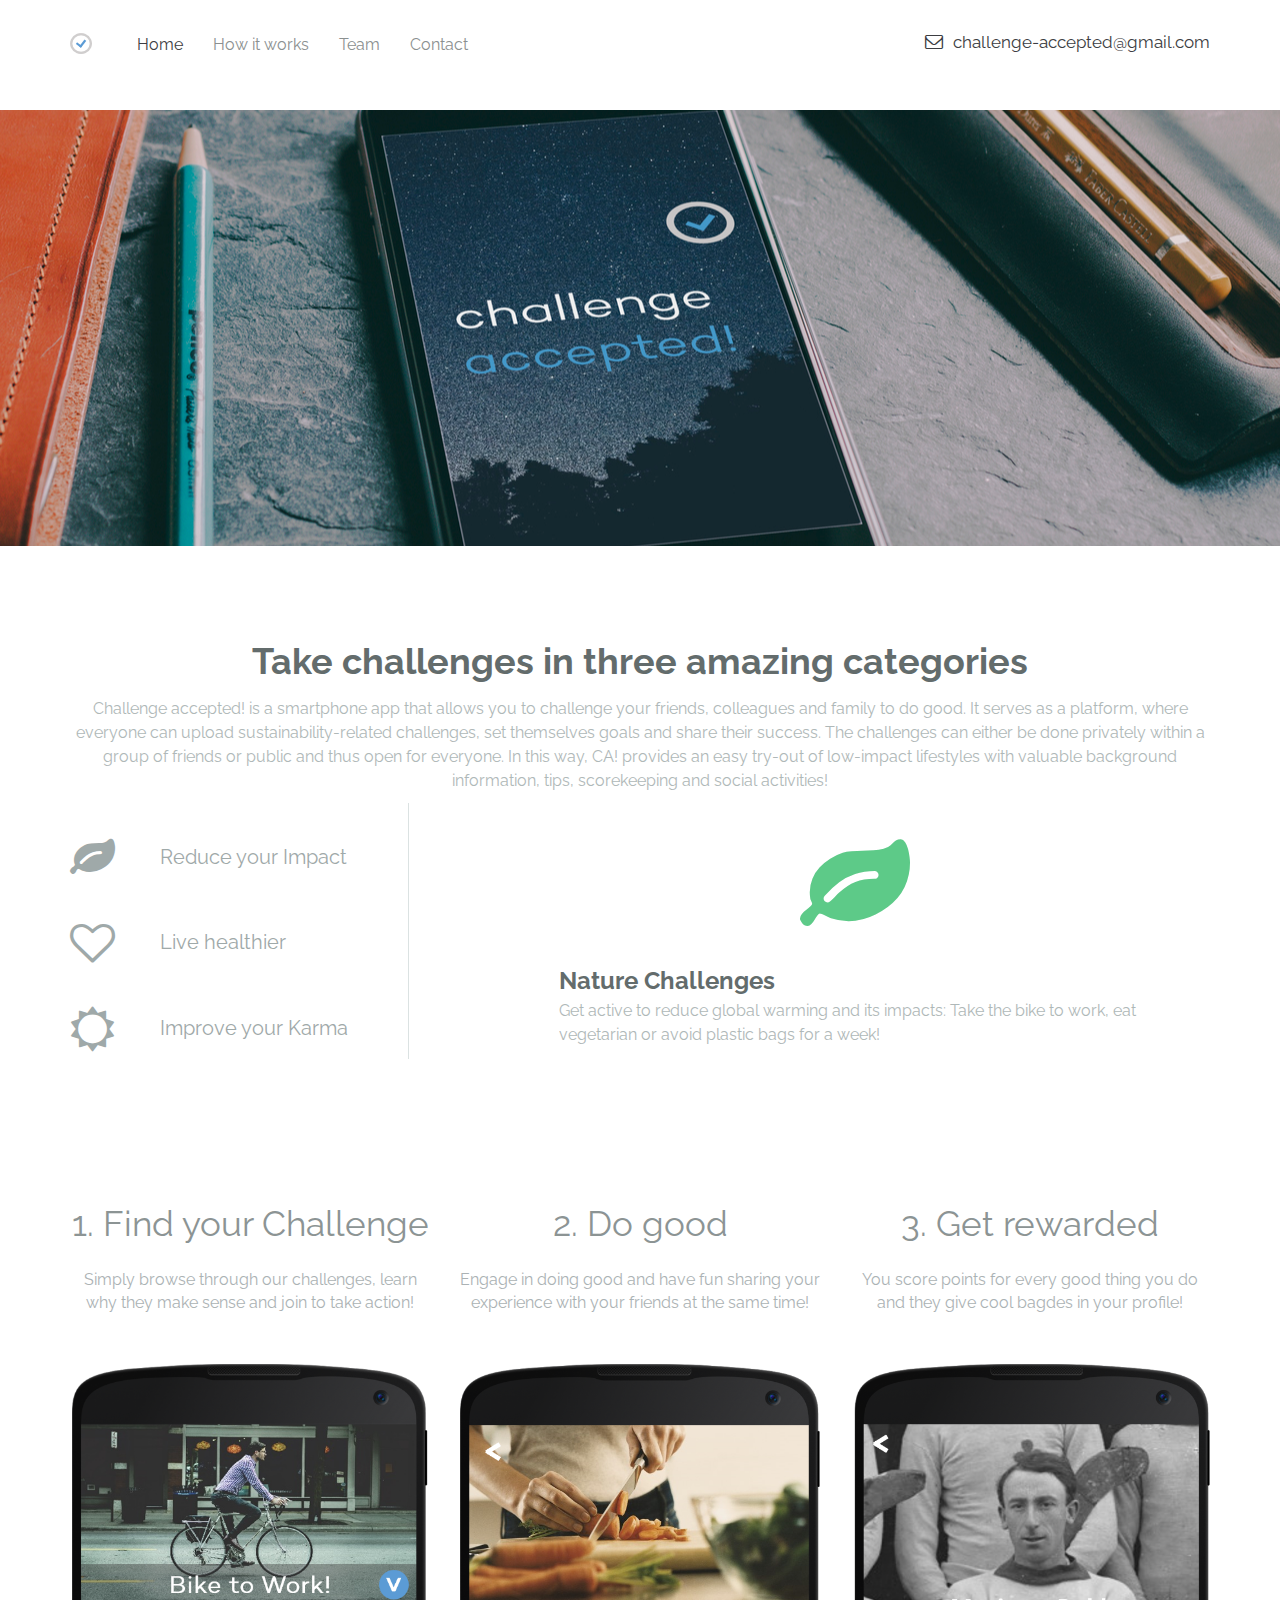
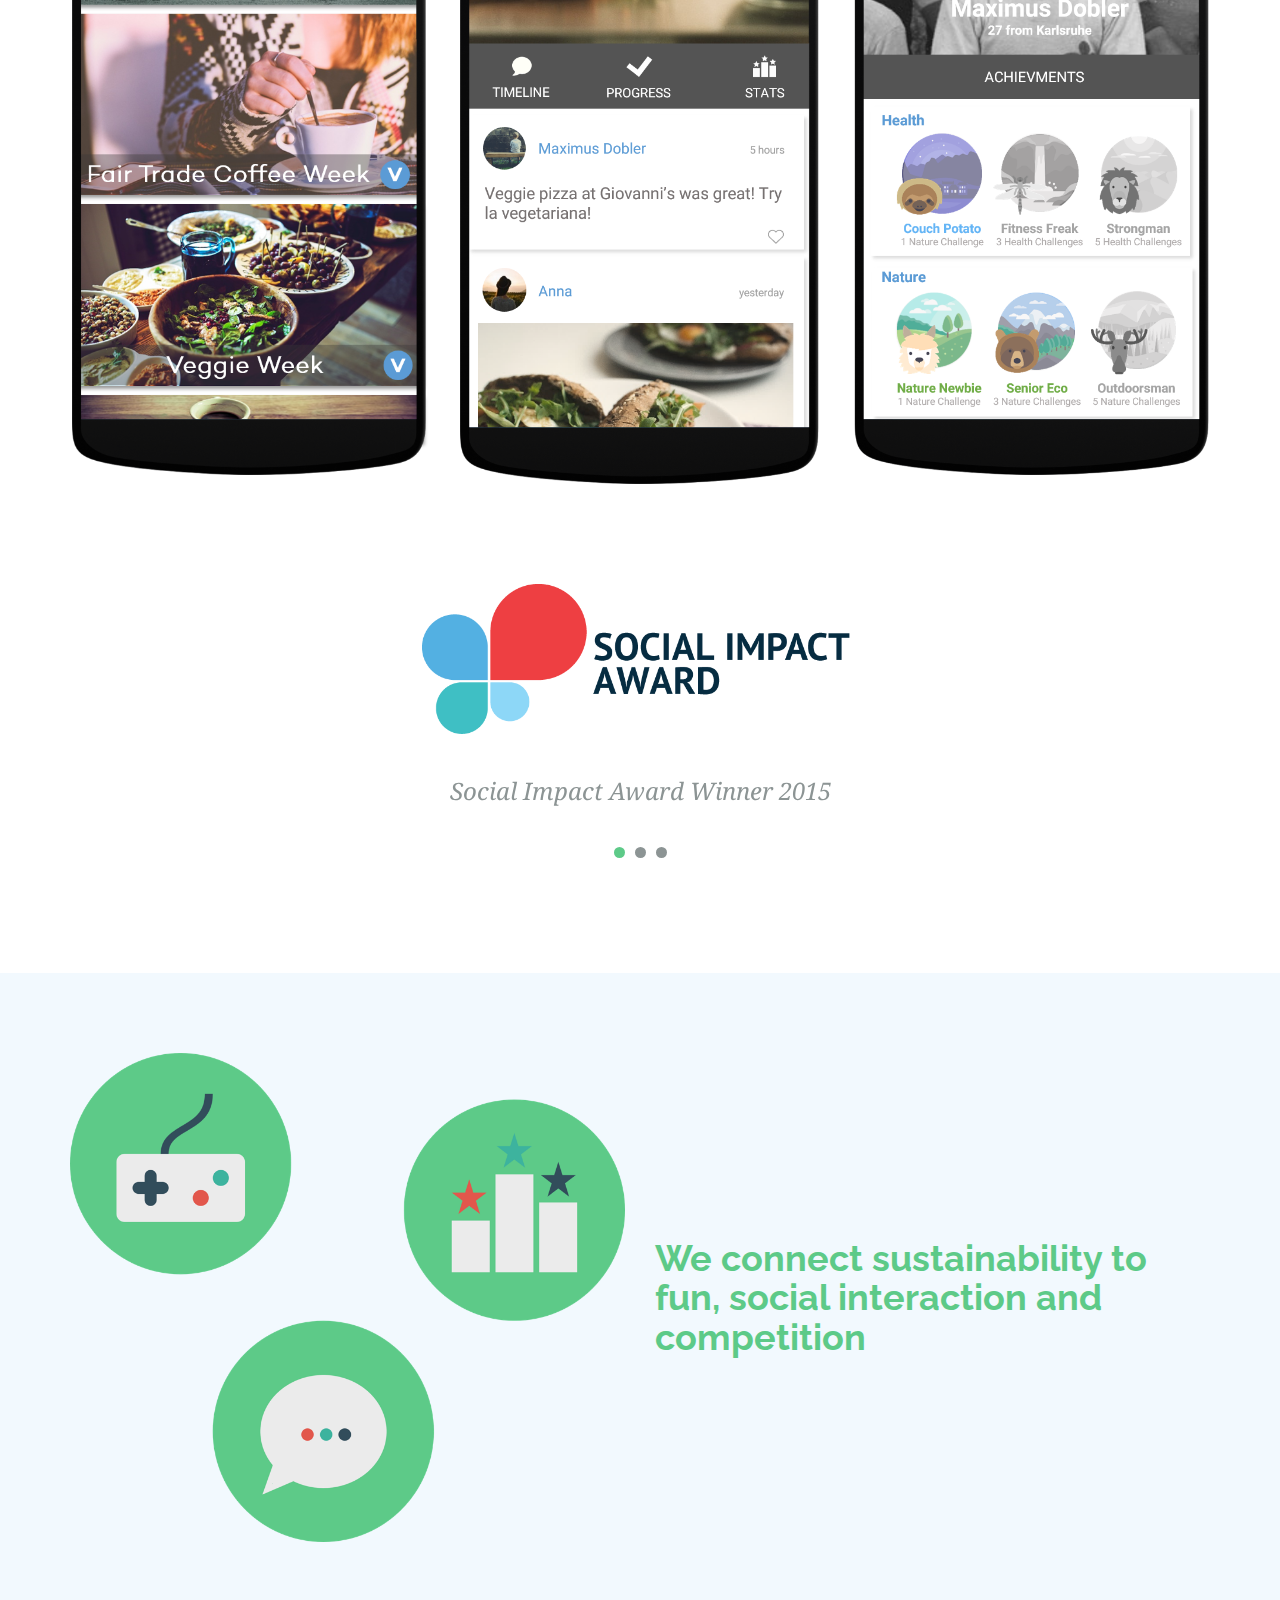
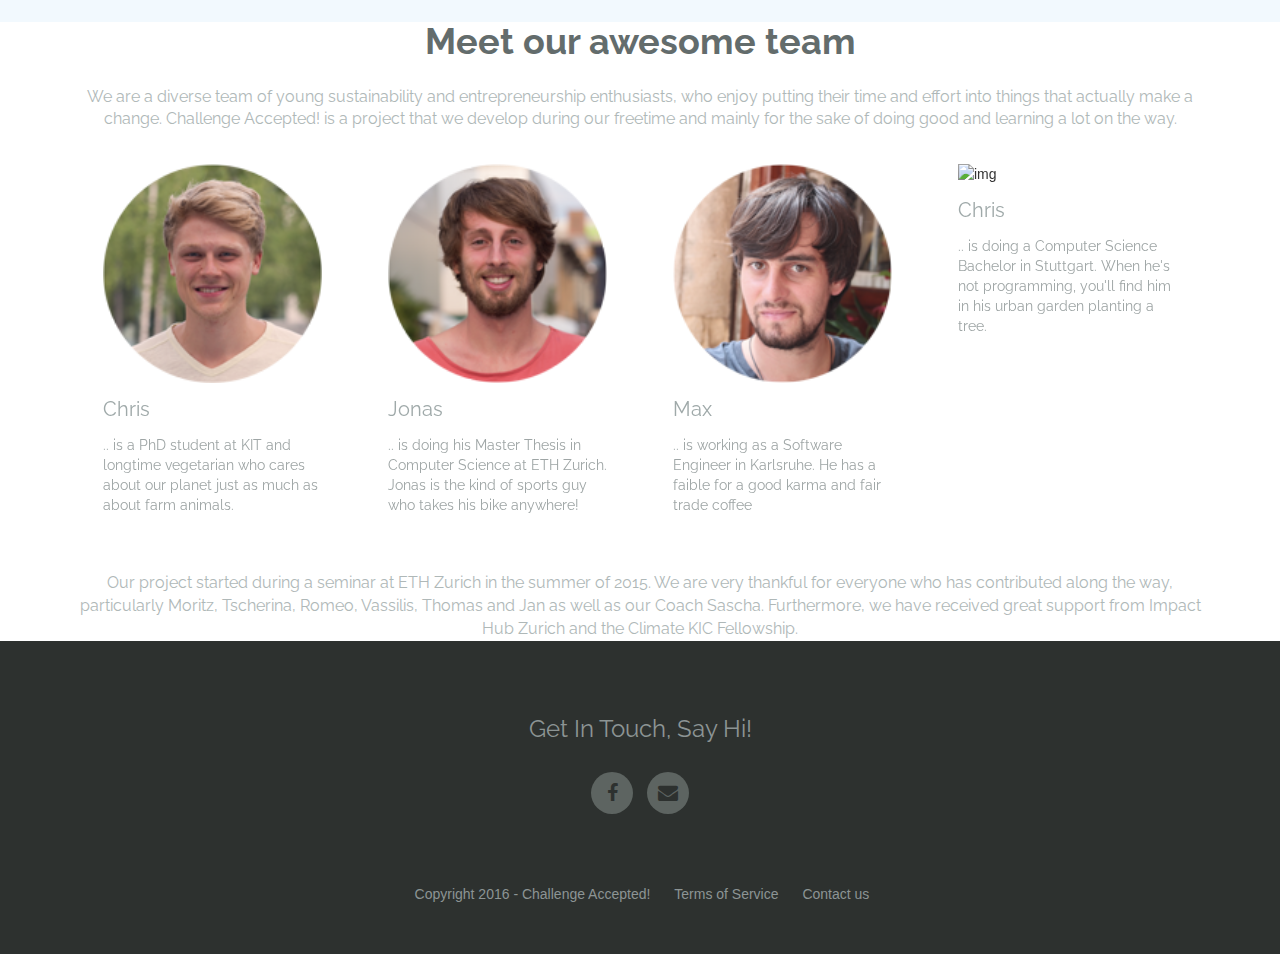
==== index.html @ 8290c7cd "added chris to team" ====
<!DOCTYPE html>
<!--[if lt IE 7]>      <html class="no-js lt-ie9 lt-ie8 lt-ie7"> <![endif]-->
<!--[if IE 7]>         <html class="no-js lt-ie9 lt-ie8"> <![endif]-->
<!--[if IE 8]>         <html class="no-js lt-ie9"> <![endif]-->
<!--[if gt IE 8]><!--> <html class="no-js"> <!--<![endif]-->
    <head>
        <meta charset="utf-8">
        <meta http-equiv="X-UA-Compatible" content="IE=edge">
        <title></title>
        <meta name="description" content="">
        <meta name="viewport" content="width=device-width, initial-scale=1">

        <!-- Place favicon.ico and apple-touch-icon.png in the root directory -->

        <link href='http://fonts.googleapis.com/css?family=Raleway:400,100,300,700,600,500' rel='stylesheet' type='text/css'>
		<link href='http://fonts.googleapis.com/css?family=Droid+Serif:400,400italic,700' rel='stylesheet' type='text/css'>


        <link rel="stylesheet" href="css/slicknav.css">
        <link rel="stylesheet" href="css/owl.theme.css">
        <link rel="stylesheet" href="css/owl.carousel.css">
        <link rel="stylesheet" href="css/owl.transitions.css">
        <link rel="stylesheet" href="css/font-awesome.min.css">
        <link rel="stylesheet" href="css/bootstrap.min.css">
        <link rel="stylesheet" href="css/main.css">
        <link rel="stylesheet" href="css/responsive.css">
        <script src="js/vendor/modernizr-2.6.2.min.js"></script>
    </head>
    <body>
        <!--[if lt IE 7]>
            <p class="browsehappy">You are using an <strong>outdated</strong> browser. Please <a href="http://browsehappy.com/">upgrade your browser</a> to improve your experience.</p>
        <![endif]-->

        <!-- Add your site or application content here -->
         
         <!-- header Start
         ================================================= -->
        
        <section id="header">
            <div class="container">
                <div class="row">
                    <div class="col-md-6">
                        <div class="block-left">
							<nav class="navbar navbar-default" role="navigation">
							  <div class="container-fluid">
								<!-- Brand and toggle get grouped for better mobile display -->
								<div class="navbar-header">
								  <button type="button" class="navbar-toggle collapsed" data-toggle="collapse" data-target="#bs-example-navbar-collapse-1">
									<span class="sr-only">Toggle navigation</span>
									<span class="icon-bar"></span>
									<span class="icon-bar"></span>
									<span class="icon-bar"></span>
								  </button>
								  <div class="nav-logo">
									<a href="#"><img src="img/logo.png" alt="logo"></a>
								  </div>
								</div>

								<!-- Collect the nav links, forms, and other content for toggling -->
								<div class="collapse navbar-collapse" id="bs-example-navbar-collapse-1">
								  <ul class="nav navbar-nav">
									<li class="active"><a href="#">Home <span class="sr-only">(current)</span></a></li>

									<li><a href="#how">How it works</a></li>
									<li><a href="#team">Team</a></li>
                                    <li><a href="#footer">Contact</a></li>

								  </ul>
								</div><!-- /.navbar-collapse -->
							  </div><!-- /.container-fluid -->
							</nav>
                        </div>
                    </div><!-- .col-md-6 -->

                    <div class="col-md-6">
                        <div class="block-right">
                            <div class="contact-area">
                                <ul>
                                    <li><i class="fa fa-envelope-o"></i>challenge-accepted@gmail.com</li>
                                </ul>
                            </div>
                        </div>
                    </div><!-- .col-md-6 close -->
                </div><!-- .row close -->
            </div><!-- .container close -->
        </section><!-- #heder close -->

        <!-- Slider Start
        ============================================================== -->

        <section id="slider">
            <div class="container">
                <div class="row">
                    <div class="col-md-12">
                        <div class="block">
                            <div class="slider-text-area">
                                <div class="slider-text">
                                   
                                </div>
                            </div>
                        </div>
                    </div><!-- .col-md-12 close -->
                </div><!-- .row close -->
            </div><!-- .container close -->
        </section><!-- #slider close -->

        <!-- Service Start 
        ============================================================= -->

        <section id="service">  
            <div class="container">
                <div class="row">
                    <div class="col-md-12">
                        <div class="block-top">
                            <div class="service-header">
                                <h1>Take challenges in three amazing categories</h1>
                                <p>Challenge accepted! is a smartphone app that allows you to challenge your friends, colleagues and family to do good. It serves as a platform, where everyone can upload sustainability-related challenges, set themselves goals and share their success. The challenges can either be done privately within a group of friends or public and thus open for everyone. In this way, CA! provides an easy try-out of low-impact lifestyles with valuable background information, tips, scorekeeping and social activities! </p>
                            </div>
                        </div>
                    </div><!-- .col-md-12 close -->
                </div><!-- row close -->
				<div class="row">
					<div class="col-md-12">
						<div class="block-bottom">
							<div class="service-tab">
								  <!-- Nav tabs -->
								  <ul class="badhon-tab" role="tablist">
									<li class="active"><a href="#home" aria-controls="home" role="tab" data-toggle="tab">
									<i class="fa fa-leaf"></i>
									Reduce your     Impact
									</a></li>
									<li><a href="#profile" aria-controls="profile" role="tab" data-toggle="tab">
									<i class="fa fa-heart-o"></i>
									Live healthier
									</a></li>
									<li><a href="#messages" aria-controls="messages" role="tab" data-toggle="tab">
									<i class="fa fa-sun-o"></i>
									Improve your Karma
									</a></li>
								  </ul>

								  <!-- Tab panes -->
								  <div class="tab-content edit-tab-content">
									<div class="tab-pane active edit-tab" id="home">
										<div class="teb-icon-edit">
											<i class="fa fa-leaf"></i>
										</div>
										<h1>Nature Challenges</h1>
										<p>Get active to reduce global warming and its impacts: Take the bike to work, eat vegetarian or avoid plastic bags for a week!</p>
									</div>
									<div class="tab-pane edit-tab" id="profile">
										<div class="teb-icon-edit">
											<i class="fa fa-heart-o"></i>
										</div>
										<h1>Health Challenges</h1>
										<p>Do more Sports, eat healthy or stop smoking: Various challenges are waiting to reward you with an increased physical fitness and health level.</p>
									</div>
									<div class="tab-pane edit-tab" id="messages">
										<div class="teb-icon-edit">
											<i class="fa fa-sun-o"></i>
										</div>
										<h1>Karma Challenges</h1>
										<p>Team up with your friends to engage in fair trade, charity work or donation challenges that help to make our world more peaceful and equitable place</p>
									</div>
								  </div>
							</div>
						</div>
					</div><!-- .col-md-12 close -->
				</div><!-- row close -->
            </div><!-- .container close -->
        </section><!-- #service close -->


        <!-- contant-1 start
        ===================================================== -->

        <section id="how">
            <div class="container">
                <div class="row">
                    <div class="col-md-4">
                        <div class="block-left">
                            <div class="contant-1-text-area">
                                <div class="contant-1-text">
                                    <h2>1. Find your Challenge</h2>
                                    <p>Simply browse through our challenges, learn why they make sense and join to take action!  </p>
                                          <br>                                                    </br>
                                </div>
                                <div class="block-right-img">
                                <img src="img/phone1.png" alt="img">
                            </div>
                            </div>
                        </div>
                    </div><!-- .col-md-6 close -->
                         <div class="container">
                <div class="row">
                    <div class="col-md-4">
                        <div class="block-left">
                            <div class="contant-1-text-area">
                                <div class="contant-1-text">
                                    <h2>2. Do good</h2>
                                    <p>Engage in doing good and have fun sharing your experience with your friends at the same time!</p>
                                    <br>                                                    </br>
                                </div>
                                <div class="block-right-img">
                                <img src="img/phone2.png" alt="img" align="center">
                            </div>
                            </div>
                        </div>
                    </div><!-- .col-md-6 close -->
                         <div class="container">
                <div class="row">
                    <div class="col-md-4">
                        <div class="block-left">
                            <div class="contant-1-text-area">
                                <div class="contant-1-text">
                                    <h2>3. Get rewarded</h2>
                                    <p>You score points for every good thing you do and they give cool bagdes in your profile! </p>
                                          <br>                                                    </br>
                                </div>
                                <div class="block-right-img">
                                <img src="img/phone3.png" alt="img">
                            </div>
                            </div>
                        </div>
                    </div><!-- .col-md-6 close -->
                    
        </section><!-- #contant-1 close -->


        <!-- testimonial Start
        ============================================================= -->

        <section id="testimonial">
            <div class="container">
                <div class="row">
                    <div class="col-md-12">
                        <div class="block">
                            <div class="testimonial-area">
                                <div class="tm-contant">
                                    <div class="tm-contant-items" id="slide-testimonial">
                                        <div class="tm-contant-list item">
                                            <div class="tm-img">
                                                <img src="img/SIA.png" alt="img">
                                            </div>
                                            <div class="tm-text">
                                                <p>Social Impact Award Winner 2015</p>
                                            </div>
                                        </div>
                                        <div class="tm-contant-list item">
                                            <div class="tm-img">
                                                <img src="img/I4C.png" alt="img">
                                            </div>
                                            <div class="tm-text">
                                                <p>Climate KIC Fellow 1st Stage</p>
                                            </div>
                                        </div>
                                        <div class="tm-contant-list item">
                                            <div class="tm-img">
                                                <img src="img/HUB.jpg" alt="img">
                                            </div>
                                            <div class="tm-text">
                                                <p>Impact Hub Zurich Member</p>
                                            </div>
                                        </div>
                                    </div>
                                </div>
                            </div>
                        </div>
                    </div><!-- .col-md-12 close -->
                </div><!-- .row close -->
            </div><!-- .container close -->
        </section><!-- #testimonial close -->

       
        <!-- Contant-2 Start
        =============================================================== -->

        <section id="contant-2">
            <div class="container">
                <div class="row">
                    <div class="col-md-6">
                        <div class="block-left">
                            <div class="contant-2-img">
                                <img src="img/mobile-phon-3.png" alt="img">
                            </div>
                        </div>
                    </div><!-- .col-md-6 close -->

                    <div class="col-md-6">
                        <div class="block-right">
                            <div class="contant-2-text-area">
                                <div class="contant-2-header">
                                    <h1>We connect sustainability to fun, social interaction and competition</h2>
                                </div>
                            </div>
                        </div>
                    </div><!-- .col-md-6 close -->
                </div><!-- .row close -->
            </div><!-- .container close -->
        </section><!-- #contant-2 close -->

         <!-- Gallery Start
        ============================================================= -->

        <section id="team">
            <div class="container">
                <div class="row">
                    <div class="col-md-12">
                        <div class="block-top">
                            <div class="gallery-area">
                                <h1>Meet our awesome team</h1>
                                <p>We are a diverse team of young sustainability and entrepreneurship enthusiasts, who enjoy putting their time and effort into things that actually make a change. Challenge Accepted! is a project that we develop during our freetime and mainly for the sake of doing good and learning a lot on the way. </p>
                            </div>
                        </div>
                    </div><!-- .col-md-12 -->
                </div><!-- .row close -->
                <div class="row">
                    <div class="col-md-12">
                        <div class="block-bottom">
                            <div class="gallery-list" id="owl-demo">
                                <div class="gallery-items item">
                                    <div class="gallery-img">
                                        <img src="img/Chris.png" alt="img">
                                    </div>
                                    <div class="gallery-items-text">
                                        <h3>Chris</h3>
                                        <p>.. is a PhD student at KIT and longtime vegetarian who cares about our planet just as much as about farm animals. </p>
                                    </div>
                                </div>
                                <div class="gallery-items item">
                                    <div class="gallery-img">
                                        <img src="img/Jonas.png" alt="img">
                                    </div>
                                    <div class="gallery-items-text">
                                    <h3>Jonas</h3>
                                        <p>.. is doing his Master Thesis in Computer Science at ETH Zurich. Jonas is the kind of sports guy who takes his bike anywhere!  </p>
                                    </div>
                                </div>
                                <div class="gallery-items item">
                                    <div class="gallery-img">
                                        <img src="img/Max.png" alt="img">
                                    </div>
                                    <div class="gallery-items-text">
                                        <h3>Max</h3>
                                        <p>.. is working as a Software Engineer in Karlsruhe. He has a faible for a good karma and fair trade coffee </p>
                                    </div>
                                </div>
                                <div class="gallery-items item">
                                    <div class="gallery-img">
                                        <img src="img/kangaroo.png" alt="img">
                                    </div>
                                    <div class="gallery-items-text">
                                    <h3>Chris</h3>
                                        <p>.. is doing a Computer Science Bachelor in Stuttgart. When he's not programming, you'll find him in his urban garden planting a tree.</p>
                                    </div>
                                </div>
                            </div>
                        </div>
                    </div><!-- .col-md-12 close -->
                </div><!-- .row close -->
                 <div class="row">
                    <div class="col-md-12">
                        <div class="block-top">
                            <div class="gallery-area">
                                <p>Our project started during a seminar at ETH Zurich in the summer of 2015. We are very thankful for everyone who has contributed along the way, particularly Moritz, Tscherina, Romeo, Vassilis, Thomas and Jan as well as our Coach Sascha. Furthermore, we have received great support from Impact Hub Zurich and the Climate KIC Fellowship.</p>
                            </div>
                        </div>
                    </div><!-- .col-md-12 -->
                </div><!-- .row close -->
            </div><!-- .container close -->
        </section><!-- #gallery close -->





        <section id="footer">
                        <a name="contact">

            <div class="container">
                <div class="row">
                    <div class="col-md-12">
                        <div class="block">
                            <div class="footer-contant">
                                <h3>Get In Touch, Say Hi!</h3>
                                <div class="social-icon">
                                    <a href="https://www.facebook.com/Challenge-Accepted-744075225713490/"><i class="fa fa-facebook"></i></a>
                                    <a href="#"><i class="fa fa-envelope"></i></a>
                                </div>
                                <div class="support-link">
                                    <ul>
                                        <li><a><i class="fa fa-copyright"></i>
Copyright 2016 - Challenge Accepted!</a></li>
                                        <li><a href="impressum.html">Terms of Service</a></li>
                                                                                <li><a href="#">Contact us</a></li>

                                    </ul>
                                </div>
                            </div>
                        </div>
                    </div><!-- col-md-12 -->
                </div><!-- .row -->
            </div><!-- .container -->
        </section><!-- #footer -->
















        <script src="http://ajax.googleapis.com/ajax/libs/jquery/1.10.2/jquery.min.js"></script>
        <script>window.jQuery || document.write('<script src="js/vendor/jquery-1.10.2.min.js"><\/script>')</script>
        <script src="js/owl.carousel.min.js"></script>
        <script src="js/bootstrap.min.js"></script>
        <script src="js/plugins.js"></script>
        <script src="js/main.js"></script>

        <!-- Google Analytics: change UA-XXXXX-X to be your site's ID. -->
        <script>
            (function(b,o,i,l,e,r){b.GoogleAnalyticsObject=l;b[l]||(b[l]=
            function(){(b[l].q=b[l].q||[]).push(arguments)});b[l].l=+new Date;
            e=o.createElement(i);r=o.getElementsByTagName(i)[0];
            e.src='//www.google-analytics.com/analytics.js';
            r.parentNode.insertBefore(e,r)}(window,document,'script','ga'));
            ga('create','UA-XXXXX-X');ga('send','pageview');
        </script>
    </body>
</html>
---- css/main.css ----
/*! HTML5 Boilerplate v4.3.0 | MIT License | http://h5bp.com/ */

/*
 * What follows is the result of much research on cross-browser styling.
 * Credit left inline and big thanks to Nicolas Gallagher, Jonathan Neal,
 * Kroc Camen, and the H5BP dev community and team.
 */

/* ==========================================================================
   Base styles: opinionated defaults
   ========================================================================== */

html,
button,
input,
select,
textarea {
    color: #222;
}

html {
    font-size: 1em;
    line-height: 1.4;
}

/*
 * Remove text-shadow in selection highlight: h5bp.com/i
 * These selection rule sets have to be separate.
 * Customize the background color to match your design.
 */

::-moz-selection {
    background: #b3d4fc;
    text-shadow: none;
}

::selection {
    background: #b3d4fc;
    text-shadow: none;
}

/*
 * A better looking default horizontal rule
 */

hr {
    display: block;
    height: 1px;
    border: 0;
    border-top: 1px solid #ccc;
    margin: 1em 0;
    padding: 0;
}

/*
 * Remove the gap between images, videos, audio and canvas and the bottom of
 * their containers: h5bp.com/i/440
 */

audio,
canvas,
img,
video {
    vertical-align: middle;
}

/*
 * Remove default fieldset styles.
 */

fieldset {
    border: 0;
    margin: 0;
    padding: 0;
}

/*
 * Allow only vertical resizing of textareas.
 */

textarea {
    resize: vertical;
}

/* ==========================================================================
   Browse Happy prompt
   ========================================================================== */

.browsehappy {
    margin: 0.2em 0;
    background: #ccc;
    color: #000;
    padding: 0.2em 0;
}

/* ==========================================================================
   Author's custom styles
   ========================================================================== */

















/* ==========================================================================
   Helper classes
   ========================================================================== */

/*
 * Image replacement
 */

.ir {
    background-color: transparent;
    border: 0;
    overflow: hidden;
    /* IE 6/7 fallback */
    *text-indent: -9999px;
}

.ir:before {
    content: "";
    display: block;
    width: 0;
    height: 150%;
}

/*
 * Hide from both screenreaders and browsers: h5bp.com/u
 */

.hidden {
    display: none !important;
    visibility: hidden;
}

/*
 * Hide only visually, but have it available for screenreaders: h5bp.com/v
 */

.visuallyhidden {
    border: 0;
    clip: rect(0 0 0 0);
    height: 1px;
    margin: -1px;
    overflow: hidden;
    padding: 0;
    position: absolute;
    width: 1px;
}

/*
 * Extends the .visuallyhidden class to allow the element to be focusable
 * when navigated to via the keyboard: h5bp.com/p
 */

.visuallyhidden.focusable:active,
.visuallyhidden.focusable:focus {
    clip: auto;
    height: auto;
    margin: 0;
    overflow: visible;
    position: static;
    width: auto;
}

/*
 * Hide visually and from screenreaders, but maintain layout
 */

.invisible {
    visibility: hidden;
}

/*
 * Clearfix: contain floats
 *
 * For modern browsers
 * 1. The space content is one way to avoid an Opera bug when the
 *    `contenteditable` attribute is included anywhere else in the document.
 *    Otherwise it causes space to appear at the top and bottom of elements
 *    that receive the `clearfix` class.
 * 2. The use of `table` rather than `block` is only necessary if using
 *    `:before` to contain the top-margins of child elements.
 */

.clearfix:before,
.clearfix:after {
    content: " "; /* 1 */
    display: table; /* 2 */
}

.clearfix:after {
    clear: both;
}

/*
 * For IE 6/7 only
 * Include this rule to trigger hasLayout and contain floats.
 */

.clearfix {
    *zoom: 1;
}

/* ==========================================================================
   EXAMPLE Media Queries for Responsive Design.
   These examples override the primary ('mobile first') styles.
   Modify as content requires.
   ========================================================================== */

@media only screen and (min-width: 35em) {
    /* Style adjustments for viewports that meet the condition */
}

@media print,
       (-o-min-device-pixel-ratio: 5/4),
       (-webkit-min-device-pixel-ratio: 1.25),
       (min-resolution: 120dpi) {
    /* Style adjustments for high resolution devices */
}

/* ==========================================================================
   Print styles.
   Inlined to avoid required HTTP connection: h5bp.com/r
   ========================================================================== */

@media print {
    * {
        background: transparent !important;
        color: #000 !important; /* Black prints faster: h5bp.com/s */
        box-shadow: none !important;
        text-shadow: none !important;
    }

    a,
    a:visited {
        text-decoration: underline;
    }

    a[href]:after {
        content: " (" attr(href) ")";
    }

    abbr[title]:after {
        content: " (" attr(title) ")";
    }

    /*
     * Don't show links for images, or javascript/internal links
     */

    .ir a:after,
    a[href^="javascript:"]:after,
    a[href^="#"]:after {
        content: "";
    }

    pre,
    blockquote {
        border: 1px solid #999;
        page-break-inside: avoid;
    }

    thead {
        display: table-header-group; /* h5bp.com/t */
    }

    tr,
    img {
        page-break-inside: avoid;
    }

    img {
        max-width: 100% !important;
    }

    @page {
        margin: 0.5cm;
    }

    p,
    h2,
    h3 {
        orphans: 3;
        widows: 3;
    }

    h2,
    h3 {
        page-break-after: avoid;
    }
}

/*

1) Common Css
2) header
3) slider
4) Service
5) contant
6) Gallery
7) Contant-2
8) testimonial
9) Submit
10) footer

*/

/*=========================
    1) Common Css Start
===========================*/

a, a:active, a:focus, a:active {text-decoration:none !important}
img {max-width:100%}
h1, h2, h3, h4, h5, h6 {font-weight:normal;margin:0 0 15px;}
.clearfix{clear: both}

/*=========================
     Common Css End
===========================*/

/*=========================
	2)header Start
===========================*/

#header{padding: 20px 0px}
.block-left{}

#header .block-right{}
.contact-area{text-align: right; margin-top: 10px;}
.contact-area ul{margin: 0px; padding: 0px; list-style: none;}
.contact-area ul li{display: inline-block; margin-left: 40px; color:#3C3D42; font-size: 17px; font-family: 'Raleway', sans-serif; font-weight: 400px; }
.contact-area ul li i{margin-right: 10px; font-size: 18px; }


.nav-logo{margin-right: 30px; margin-top: 12px}
.navbar-default{background: none; border: none;}
.navbar-default .navbar-nav > li > a{ color:#8B9090;font-family: 'Raleway', sans-serif; font-weight: 400px; font-size: 16px;}
.navbar-default .navbar-nav > .active > a, .navbar-default .navbar-nav > .active > a:hover, .navbar-default .navbar-nav > .active > a:focus{background: none; color:#3C3D42}



/*=========================
	header close
===========================*/

/*=========================
	3) slider Start
===========================*/

#slider{background: url(../img/slider.jpg) no-repeat; background-size: cover; background-position: center center; padding-bottom: 255px;padding-top: 180px;}
#slider .block{}
#slider .block h2{color: #fff;font-family: 'Raleway', sans-serif; font-weight: 700; margin:0px; font-size: 36px}
.slider-text-area{}
.sub-slider-text{margin: 0px; font-size: 36px; color:#C7D0D5;font-family: 'Raleway', sans-serif; font-weight: 300;line-height: 43px;}
.slider-p{margin: 0px; color:#90BBC5; font-size: 14px;padding-top: 40px}
.edit-button-1{background: none; border: 3px solid #91B1B5;  color: #FFF; font-family: 'Raleway', sans-serif; font-weight: 700; border-radius: 30px;padding: 10px 52px; display: block; overflow: heidden; margin-top: 50px}
.edit-button-1:hover{background: none; color: #fff; border: 3px solid #91B1B5;}

/*=========================
	  slider close
===========================*/

/*=========================
	4) Service Start
===========================*/

#service{ padding: 96px 0px;}
#service .block-top{text-align: center;}
#service .service-header{margin: 0px}
#service .service-header h1{color:#636C6C; font-size: 36px; font-family: 'Raleway', sans-serif; font-weight: 700; }
#service .service-header p{color:#AFB8B8; font-size: 16px; font-family: 'Raleway', sans-serif; font-weight: 400; line-height: 24px}

/*=========================
	  Service closes
===========================*/

/*=========================
	5) contant Start
===========================*/

#contant-1{background: #F2F9FE;padding: 80px 0px}
.block-left{}
.contant-1-text-area{padding-top: 0px}
.contant-1-head:after{background: #949C9C;
content: "";
height: 2px;
position: absolute;
width: 102px;}
.contant-1-head h1{ font-size: 36px;font-family: 'Raleway', sans-serif; font-weight: 700;color: #5DCA88;}
.contant-1-text{padding-top: 40px; text-align: center}
.contant-1-text h2{color:#8C9494; font-size: 35px; font-family: 'Raleway', sans-serif; font-weight: 400; padding-bottom: 10px}
.contant-1-text p{color:#ABB2B4; font-size: 16px; font-family: 'Raleway', sans-serif; font-weight: 400; margin:0px; padding-bottom: 10px;}
.edit-button-2{background: none; border: 3px solid #AAB2B5; border-radius: 30px; color: #636c6c;padding: 8px 50px;font-size: 21px;font-family: 'Raleway', sans-serif; font-weight: 700; margin-top: 50px}
.edit-button-2:hover{background: none;border: 3px solid #AAB2B5; color: #636c6c;}
#contant-1 .block-right{ text-align: center}
#contant-1 .block-right-img{}
#contant-1 .block-right-img img{display: block;
    margin-left: auto;
    margin-right: auto}

/*=========================
		contant close
===========================*/

/*=========================
	6) Gallery Start
===========================*/

#gallery{padding-top: 100px ; padding-bottom: 120px}
.block-top{}
.gallery-area{text-align: center;}
.gallery-area h1{font-size: 36px; color:#636C6C; font-family: 'Raleway', sans-serif; font-weight: 700; margin: 0px; }
.gallery-area p{color: #AFB8B8; font-size: 16px; font-family: 'Raleway', sans-serif; font-weight: 400; margin: 0px; padding-top:24px }
#gallery .block-bottom{text-align: center;padding-top: 50px;}
.gallery-list{}
.gallery-items{}
.gallery-img{}
.gallery-items-text{}
.gallery-items-text p{color: #9ea5a5; font-size: 14px; margin: 0; padding-top: 15px;font-family: 'Raleway', sans-serif; font-weight: 400;}
.gallery-items-text h3{color: #9FA9A9; font-size: 20px; margin: 0; padding-top: 15px;font-family: 'Raleway', sans-serif; font-weight: 400;}

#gallery .owl-carousel .owl-controls{left: 0; margin-top: -40px; position: absolute; text-align: left; top: 50%; 
width: 100%;}
#gallery .owl-carousel .owl-controls .owl-buttons{}
#gallery .owl-carousel .owl-controls .owl-buttons div{color: #9fa9a9;font-size: 50px; display: inline-block}
#gallery .owl-carousel .owl-controls .owl-buttons div.owl-prev{margin-left: 0px;}
#gallery .owl-carousel .owl-controls .owl-buttons div.owl-next{position: absolute;right: 0px;}
#gallery .owl-carousel .owl-controls .owl-buttons div i{}
#gallery .owl-carousel .owl-controls .owl-buttons div i.fa-angle-left{}
#gallery .owl-carousel .owl-controls .owl-buttons div i.fa-angle-right{}
#owl-demo .item{margin: 3px; padding: 30px;}
#owl-demo .item img{display: block;width: 100%;height: auto;}

/*=========================
	 Gallery close
===========================*/

/*=========================
	7) Contant-2 Start
===========================*/

#contant-2{background: #F2F9FE;padding: 80px 0px}
#contant-2 .block-left{}
.contant-2-img{}
#contant-2 .block-right{}
.contant-2-text-area{padding-top: 102px;}
.contant-2-text-area:{}
.contant-2-header:after{background: #949C9C;
content: "";
height: 0px;
position: absolute;
width: 102px;}
.contant-2-header h1{font-size: 36px;font-family: 'Raleway', sans-serif; font-weight: 700;color: #5DCA88;padding-top: 15%}
.contant-2-text{padding-top: 40px}
.contant-2-text h2{color:#8C9494; font-size: 35px; font-family: 'Raleway', sans-serif; font-weight: 400; padding-bottom: 25px}
.contant-2-text p{color:#ABB2B4; font-size: 16px; font-family: 'Raleway', sans-serif; font-weight: 400; margin:0px;}
.edit-button-3{background: none; border: 3px solid #AAB2B5; border-radius: 30px; color: #636c6c;padding: 8px 50px;font-size: 21px;font-family: 'Raleway', sans-serif; font-weight: 700; margin-top: 50px}
.edit-button-3:hover{background: none;border: 3px solid #AAB2B5; color: #636c6c;}

/*=========================
	 Contant-2 close
===========================*/

/*=========================
	8) testimonial Start
===========================*/

#testimonial{text-align: center;padding-bottom: 110px;padding-top: 100px;}
#testimonial .block{}
.testimonial-area{}
.tm-header{}
.tm-header h2{font-size: 36px;font-family: 'Raleway', sans-serif; font-weight: 700;color:#636C6C; margin: 0px; padding-bottom: 38px}
.tm-contant{}
.tm-contant-items{}
.tm-contant-list{}
.tm-img{}
.tm-img img{margin: 0 auto;width: auto; height: 150px;}
.tm-text{}
.tm-text p{color:#8C9494; font-family: 'Droid Serif', serif; font-weight:400; font-style: italic; font-size: 24px; line-height: 24px;margin: 0;padding-bottom: 40px;padding-top: 45px;}
.tm-text p span{font-style: normal; display: block; color: #5DCA88;font-family: 'Raleway', sans-serif; font-weight: 400; padding-top: 28px }
#testimonial .owl-carousel .owl-controls{}
#testimonial .owl-carousel .owl-controls .owl-pagination{text-align: center}
#testimonial .owl-carousel .owl-controls .owl-pagination div{background:#8c9494;
border-radius: 500px;
display: inline-block;
height: 11px;
margin: 0 5px;
width: 11px;}
#testimonial .owl-carousel .owl-controls .owl-pagination  div.active{background: #5DCA88}

/*=========================
	 testimonial CLOSE
===========================*/

/*=========================
	9) Submit Start
===========================*/

#submit-area{ background: #F3F5F5; padding-top: 90px; padding-bottom: 120px}
#submit-area .block{}
.submit-contant{}
.submit-header{text-align: center; padding-bottom: 50px; }
.submit-header i{ font-size: 36px; margin-right: 20px; color: #8C9494;}
.submit-header h3{color:#8C9494; font-size: 36px; font-family: 'Raleway', sans-serif; font-weight: 700; display: inline}
.submit-area{margin-left: 180px;}
.submit-bottom{border: 2px solid #BBC3C2; float: left;  border-radius: 40px;height: 71px; background: #FFFFFF}
.submit-bottom form{}
.submit-bottom form input[type=text]{border: medium none;
height: 56px;
margin-left: 24px;
font-size: 14px; color:#8C9494; font-family: 'Raleway', sans-serif; font-weight: 400;
background: #FFFFFF; width: 555px;}
.submit-bottom form input[type=submit]{border: none; padding: 21px 55px; background: #5DCA88; color:#fff; font-size: 20px;font-family: 'Proxima Nova Regular'; font-weight: 700; text-transform: uppercase;border-radius: 40px;}
	
/*=========================
	 Submit CLOSE
===========================*/

/*=========================
	9) footer Start
===========================*/

#footer{background: #2D312F;text-align: center; padding-top: 75px; padding-bottom: 50px;}
#footer .block{}
.footer-contant{}
.footer-contant h3{color:#8C9494; font-size: 24px; font-family: 'Raleway', sans-serif; font-weight: 400;margin: 0px; padding-bottom: 30px;}
.social-icon{}
.social-icon a{margin-right: 10px;}
.social-icon a i{background: #5d6461;
border-radius: 500px;
color: #2d312f;
font-size: 20px;
height: 42px;
padding-top: 11px;
width: 42px;}
.support-link{padding-top: 70px;}
.support-link ul{margin:0px; padding: 0px; list-style: none;}
.support-link ul li{display: inline-block; padding: 0px 10px}
.support-link ul li a{display: inline-block; color: #8C9494; font-size: 14px}

/*=========================
	 footer CLOSE
===========================*/


#service .block-bottom{}
#service .service-tab{}
#service .service-tab ul{float: left;list-style: outside none none;padding: 0;margin-right: 150px;}
#service .service-tab ul li{ border-right: 1px solid #DBE2E2;}
#service .service-tab ul li a{color: #9FA9A9; padding-top: 23px; padding-bottom: 17px;font-size: 20px; font-family: 'Raleway', sans-serif; font-weight: 400;display: block; padding-right: 60px}
#service .service-tab ul li a i{font-size: 45px; margin-right: 40px; position: relative;top: 10px;}
#service .service-tab ul li a:hover{border-right: 10px solid #5DCA88;padding-right: 50px}
#service .service-tab ul li a:hover i{color: #5DCA88}

.edit-tab{overflow: hidden;}
.edit-tab h1{color: #636C6C; font-size: 24px; font-family: 'Raleway', sans-serif; font-weight: 700; margin: 0px;margin: 0px;padding-bottom: 5px; padding-top:5px;}
.edit-tab p{color:#AFB8B8; font-size: 16px;font-family: 'Raleway', sans-serif; font-weight: 400; line-height: 24px;margin: 0px;}

.edit-tab-content{padding-top: 30px}
.teb-icon-edit{ height: 130px;width: 170px; margin: 0 auto; color:#5DCA88;}
.teb-icon-edit i{font-size: 110px}
---- css/responsive.css ----
/*		Default Layout: 992px. 
		Gutters: 24px.
		Outer margins: 48px.
		Leftover space for scrollbars @1024px: 32px.
-------------------------------------------------------------------------------
cols    1     2      3      4      5      6      7      8      9      10
px      68    160    252    344    436    528    620    712    804    896    */

@media (max-width: 767px) {

.submit-bottom form input[type=text]{}

}



/*		Tablet Layout: 768px.
		Gutters: 24px.
		Outer margins: 28px.
		Inherits styles from: Default Layout.
-----------------------------------------------------------------
cols    1     2      3      4      5      6      7      8
px      68    160    252    344    436    528    620    712    */

@media only screen and (min-width: 768px) and (max-width: 991px) {
	
	
	#header .block-right{}
	.contact-area{text-align: center}
	#service .service-header p{font-size: 15px}
	.submit-bottom form input[type=text]{width: 200px;}
	#service .service-tab ul{margin-right: 50px;}
	.edit-tab h1{padding-bottom: 10px; padding-top:0px;font-size: 22px;}
	#service .service-tab ul li a{font-size: 15px;}
	#contant-1 .block-right-img{ padding-top: 45px;}
	.gallery-area p{font-size: 15px;}
	.contant-2-img{text-align: center}
	
}



/*		Mobile Layout: 320px.
		Gutters: 24px.
		Outer margins: 34px.
		Inherits styles from: Default Layout.
---------------------------------------------
cols    1     2      3
px      68    160    252    */

@media only screen and (max-width: 767px) {

.contact-area{text-align: center}
.submit-bottom form input[type=text]{width: 200px;}
#service .service-tab ul{margin-right: 50px;}
.edit-tab h1{padding-bottom: 10px; padding-top:0px;font-size: 22px;}
#service .service-tab ul li a{font-size: 15px;padding-right: 20px;}
#service .service-tab ul li a i{margin-right: 10px}
#service .service-tab ul li a:hover{padding-right: 0px}
#contant-1 .block-right-img{ padding-top: 45px;}
.gallery-area p{font-size: 15px;}
.contant-2-img{text-align: center}
#service .service-header p{font-size:14px}

.submit-area{margin-left: 28px}
.submit-header h3, .gallery-area h1, #service .service-header h1{font-size: 25px}
.contant-1-head h1, .contant-2-header h1{font-size: 25px}
.tm-header h2{font-size: 25px}
.submit-area{margin-left: 0px}
.submit-bottom form input[type="submit"]{display:block}
.submit-bottom form input[type=text]{margin-right: 34px;margin-top: 7px;}
.submit-bottom form input[type="submit"]{display: block;margin-top: 20px;}
#service .service-tab ul{float:none}
#service .service-tab ul{margin-right: 0;}
.support-link ul li{padding:10px;}
.social-icon a{margin-right:5px}

}



/*		Wide Mobile Layout: 480px.
		Gutters: 24px.
		Outer margins: 22px.
		Inherits styles from: Default Layout, Mobile Layout.
------------------------------------------------------------
cols    1     2      3      4      5
px      68    160    252    344    436    */

@media only screen and (min-width: 480px) and (max-width: 767px) {

.contact-area{text-align: center}
.submit-bottom form input[type=text]{margin-right: 34px;margin-top: 7px;width: 330px;}
.submit-bottom form input[type="submit"]{display: block;margin-top: 20px;}
#service .service-tab ul{float:left}
#service .service-tab ul{margin-right: 50px;}
.edit-tab h1{padding-bottom: 10px; padding-top:0px;font-size: 22px;}
#service .service-tab ul li a{font-size: 15px;padding-right: 20px;}
#service .service-tab ul li a i{margin-right: 10px}
#service .service-tab ul li a:hover{padding-right: 0px}
#contant-1 .block-right-img{ padding-top: 45px;}
.gallery-area p{font-size: 15px;}
.contant-2-img{text-align: center}
#service .service-header p{font-size:14px}
.submit-area{margin-left: 28px}
.submit-header h3, .gallery-area h1, #service .service-header h1{font-size: 30px}
.contant-1-head h1, .contant-2-header h1{font-size: 30px}
}


/*	Retina media query.
	Overrides styles for devices with a 
	device-pixel-ratio of 2+, such as iPhone 4.
-----------------------------------------------    */

@media 
	only screen and (-webkit-min-device-pixel-ratio: 2),
	only screen and (min-device-pixel-ratio: 2) {
	
	
	
}
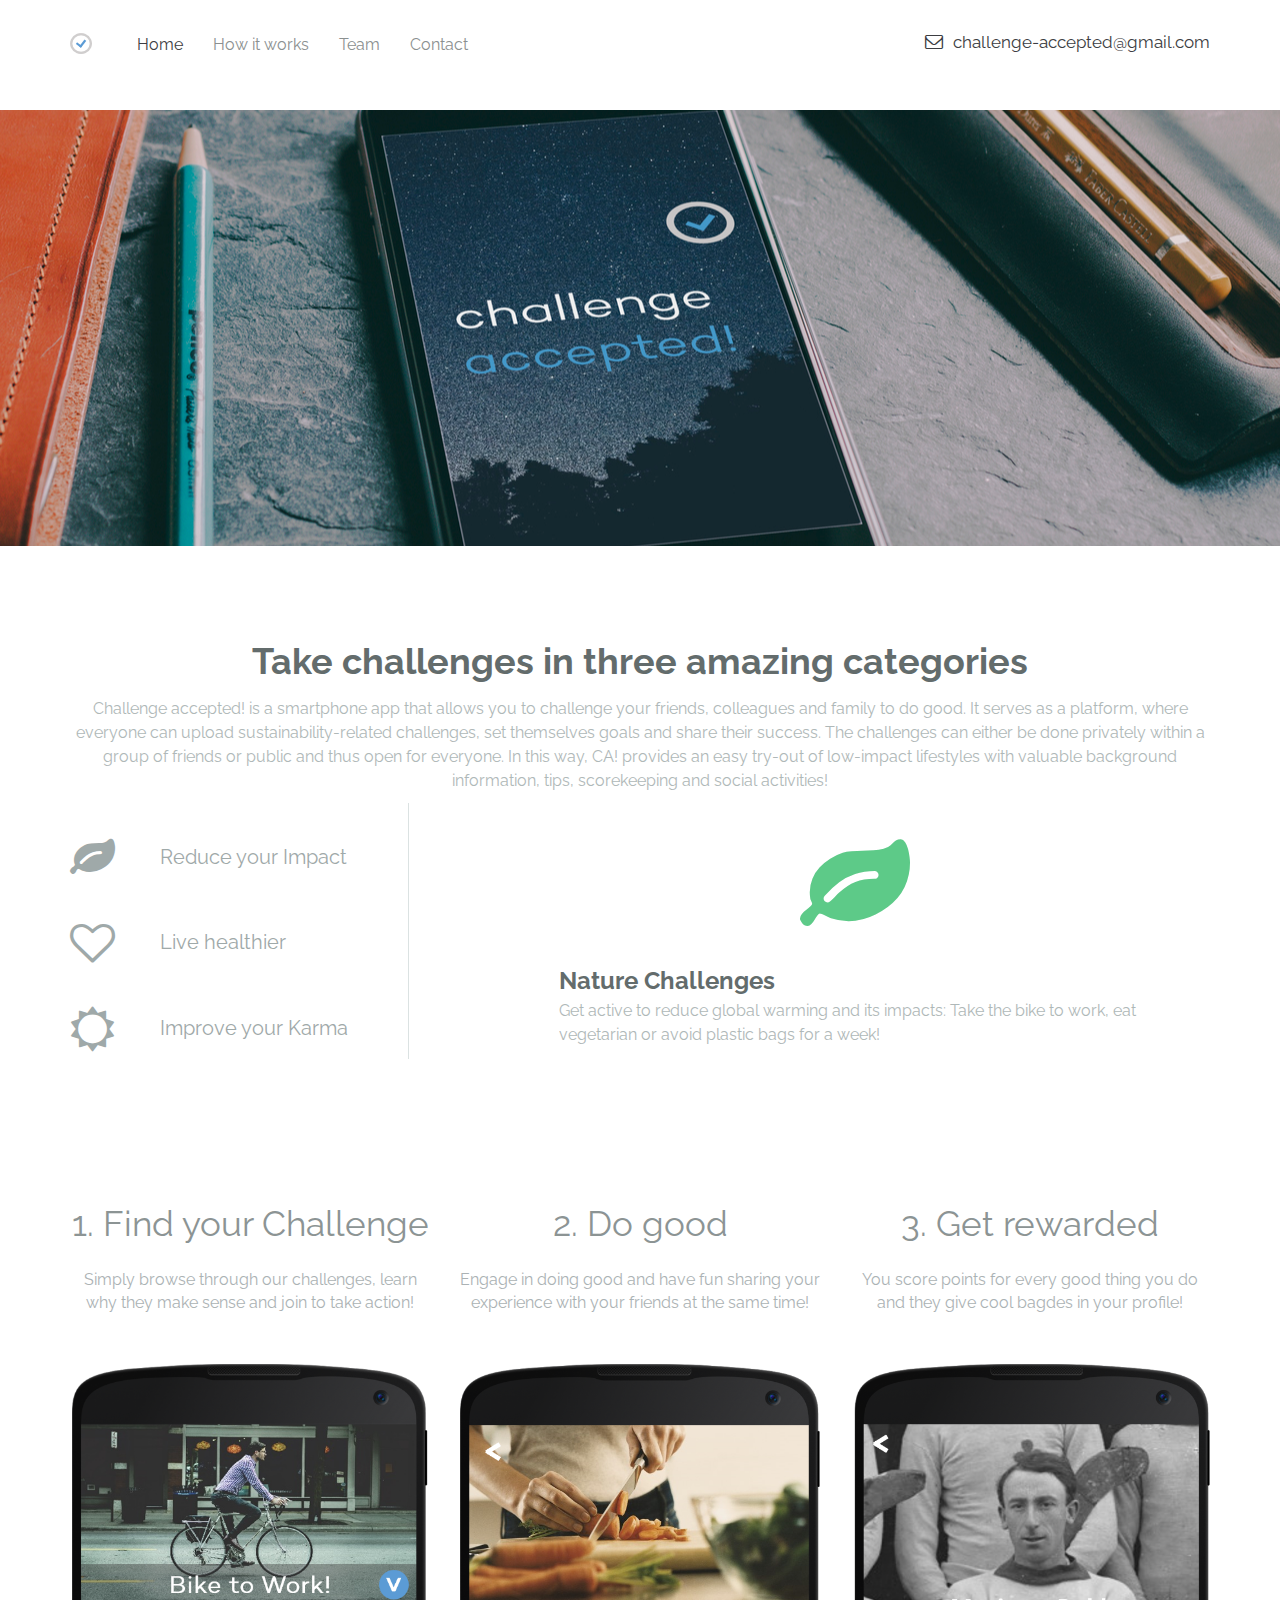
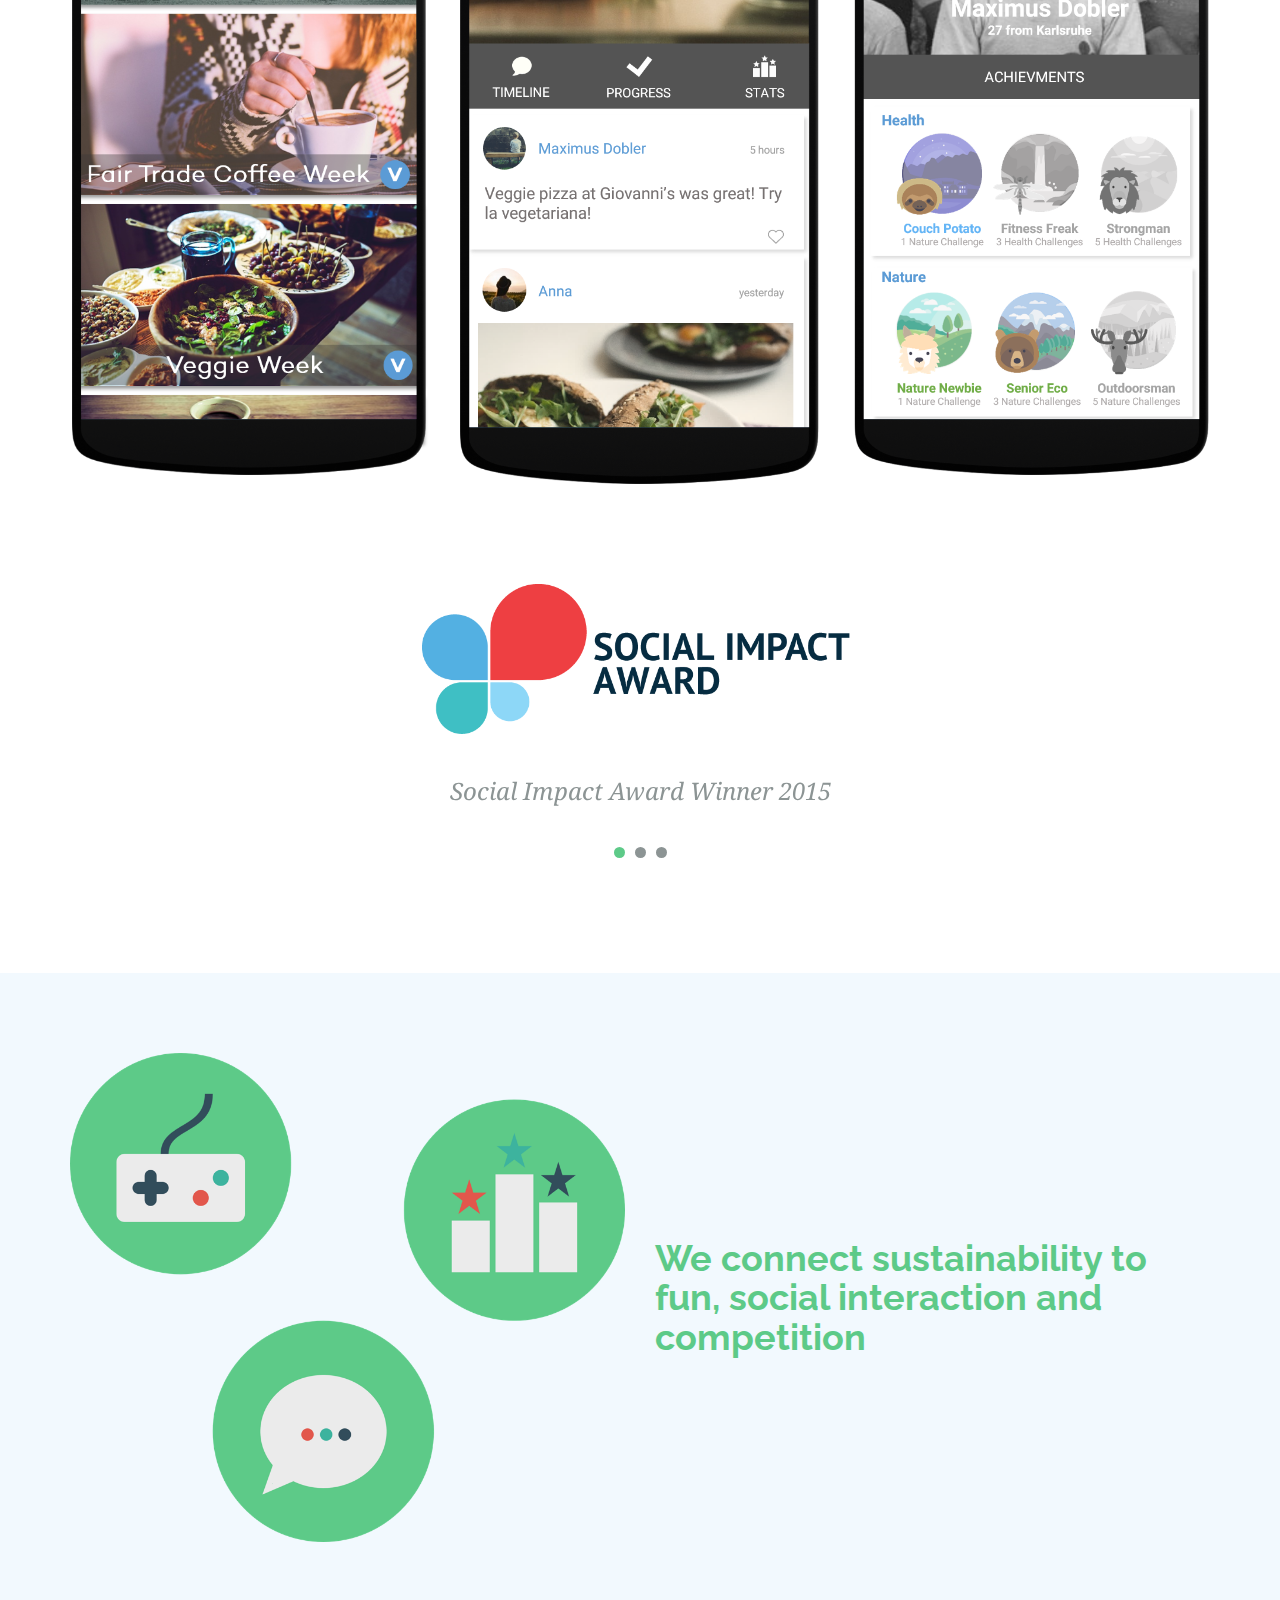
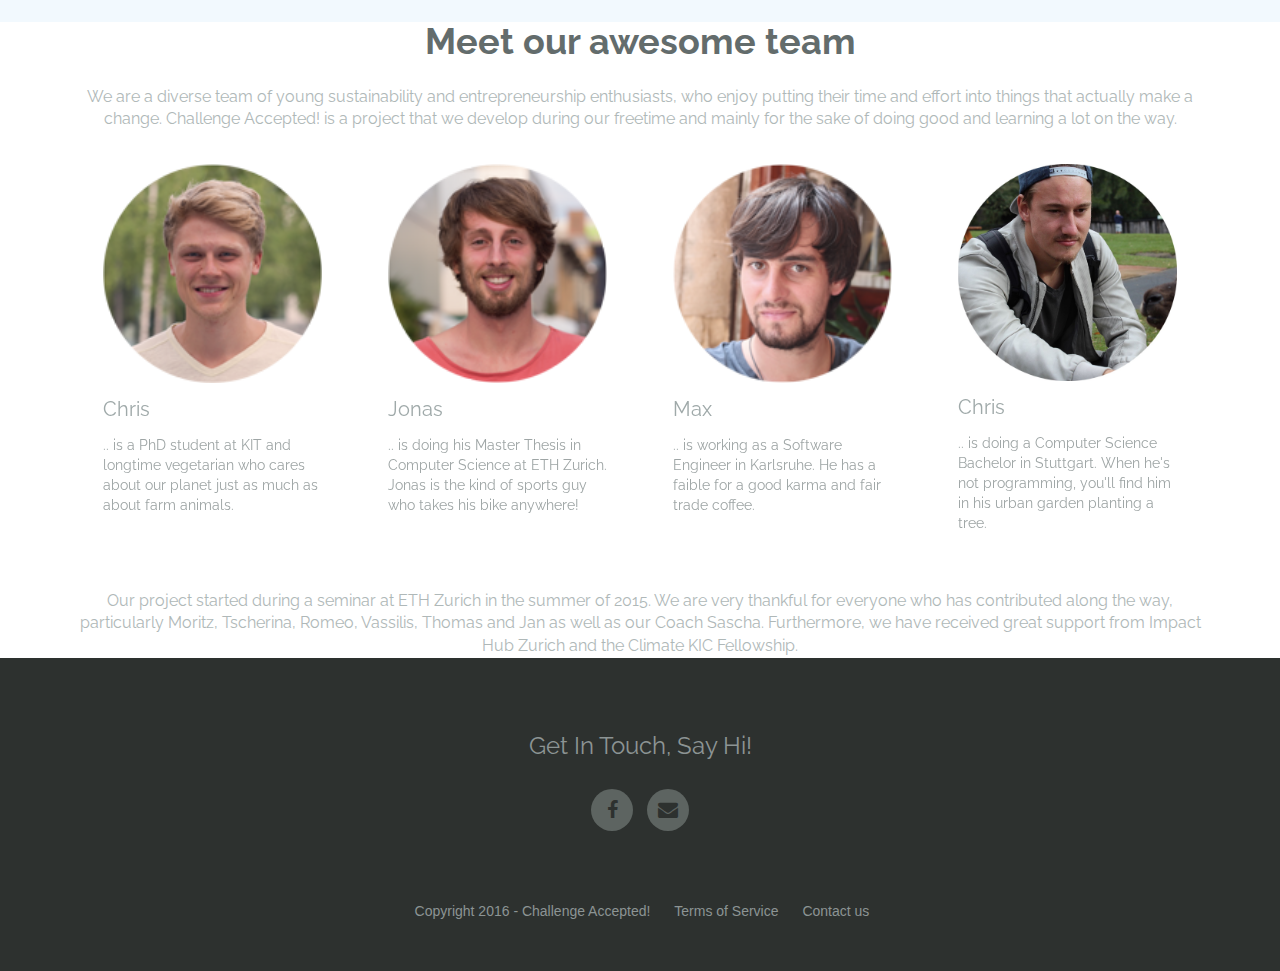
==== commit f8176d22: "typo" ====
--- a/index.html
+++ b/index.html
@@ -342,12 +342,12 @@
                                     </div>
                                     <div class="gallery-items-text">
                                         <h3>Max</h3>
-                                        <p>.. is working as a Software Engineer in Karlsruhe. He has a faible for a good karma and fair trade coffee </p>
+                                        <p>.. is working as a Software Engineer in Karlsruhe. He has a faible for a good karma and fair trade coffee. </p>
                                     </div>
                                 </div>
                                 <div class="gallery-items item">
                                     <div class="gallery-img">
-                                        <img src="img/kangaroo.png" alt="img">
+                                        <img src="img/kangaroo.jpg" alt="img">
                                     </div>
                                     <div class="gallery-items-text">
                                     <h3>Chris</h3>
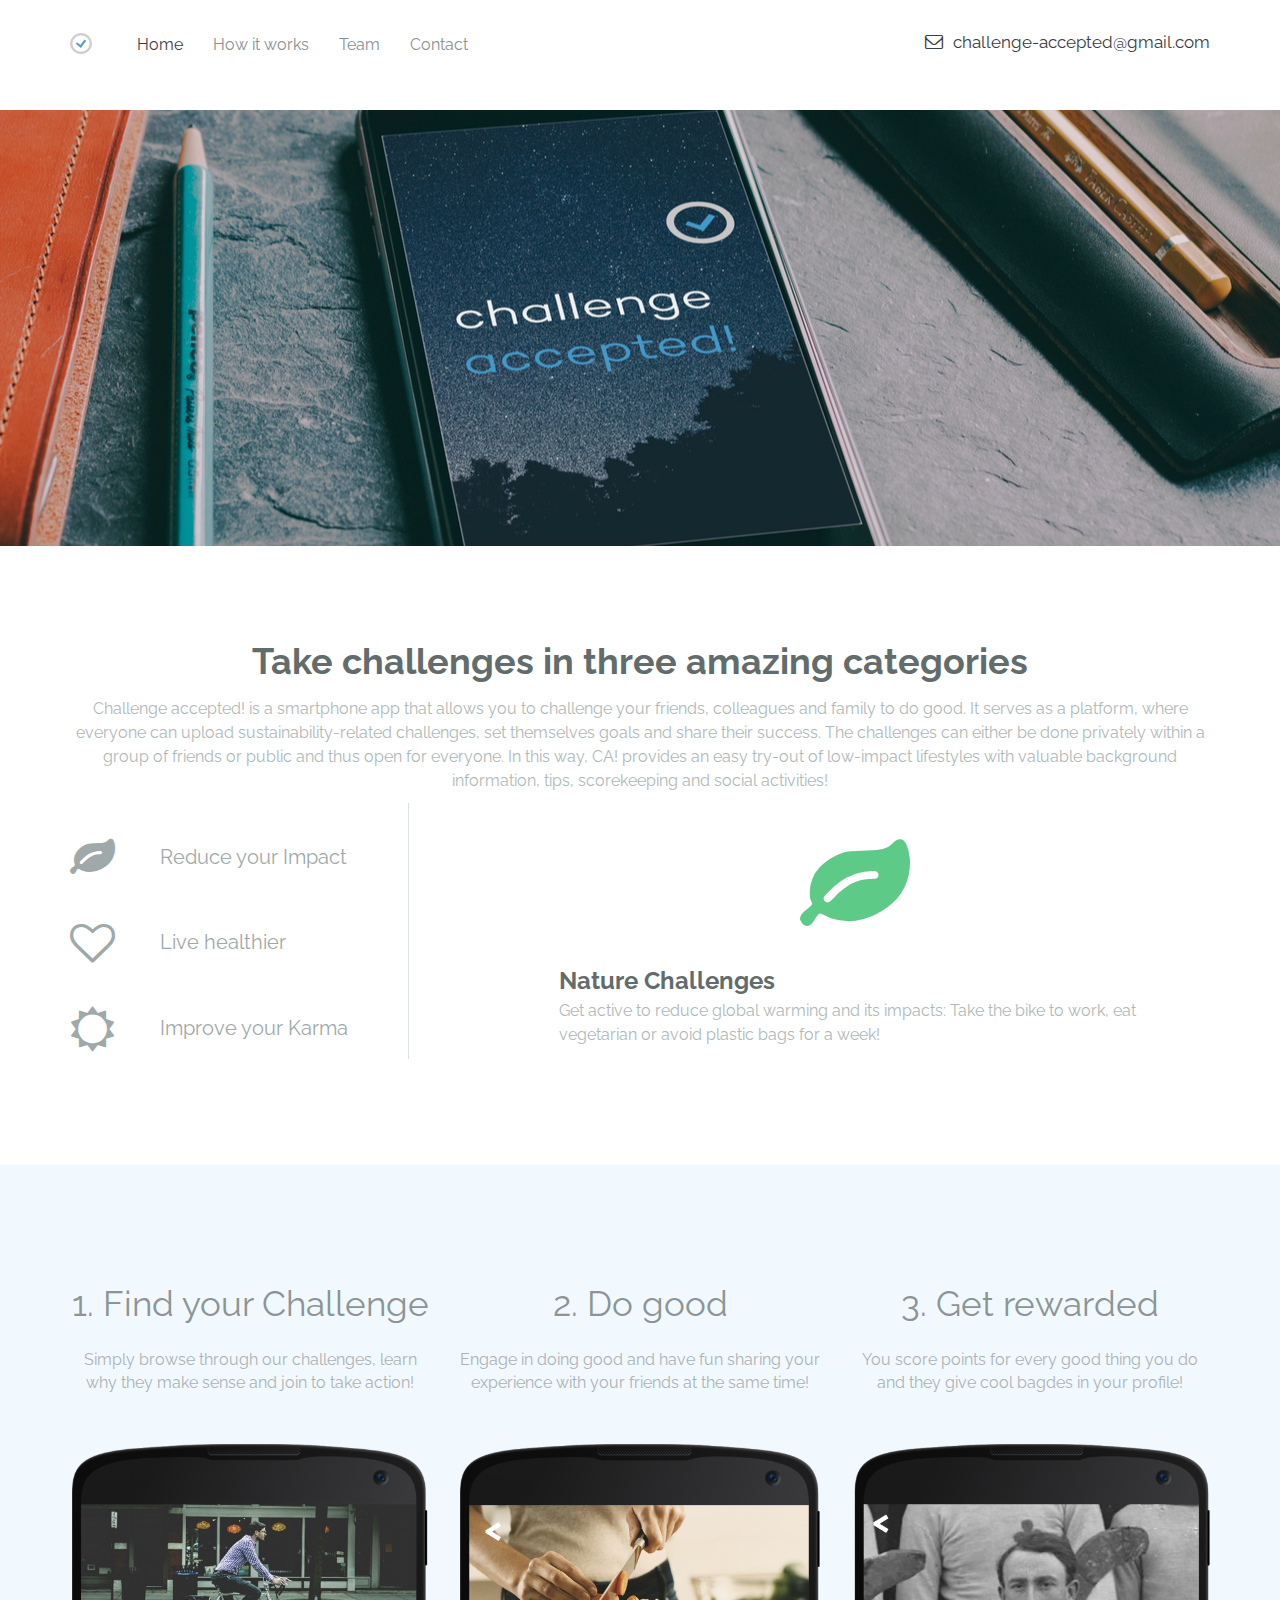
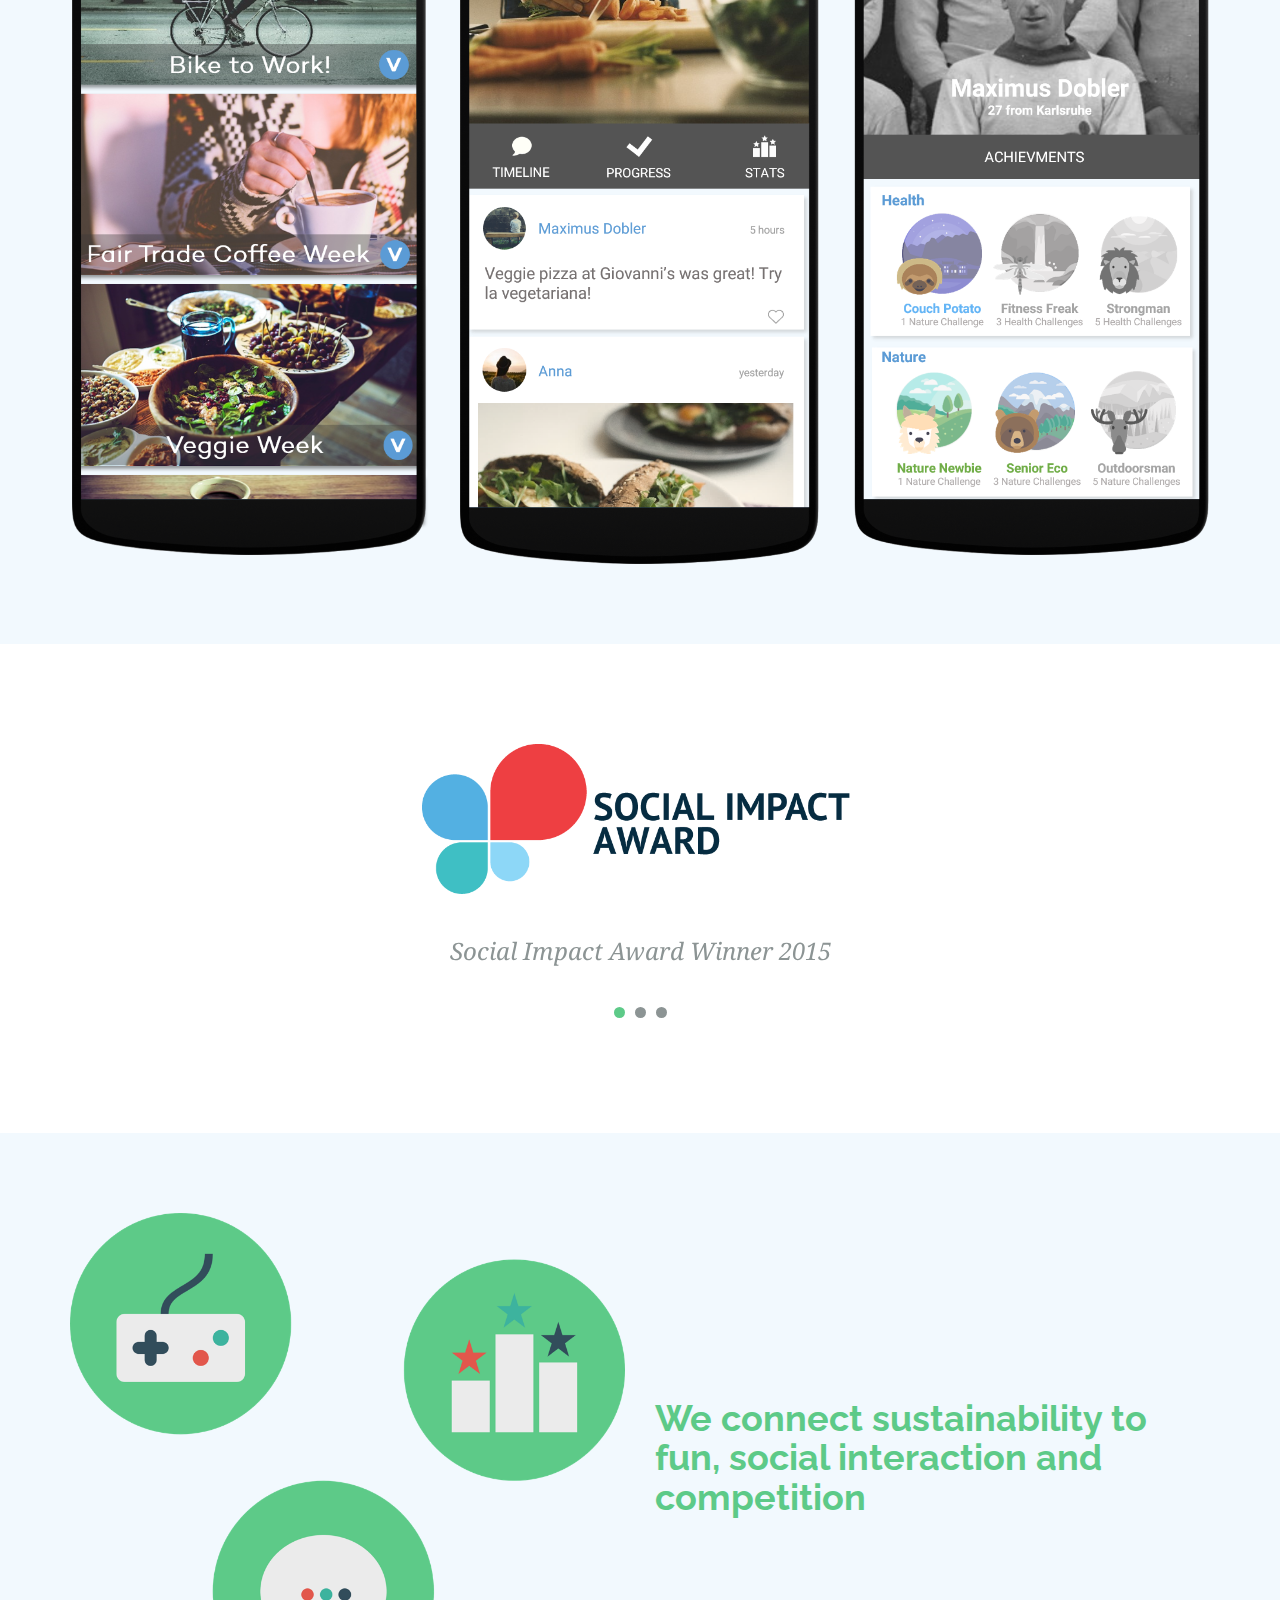
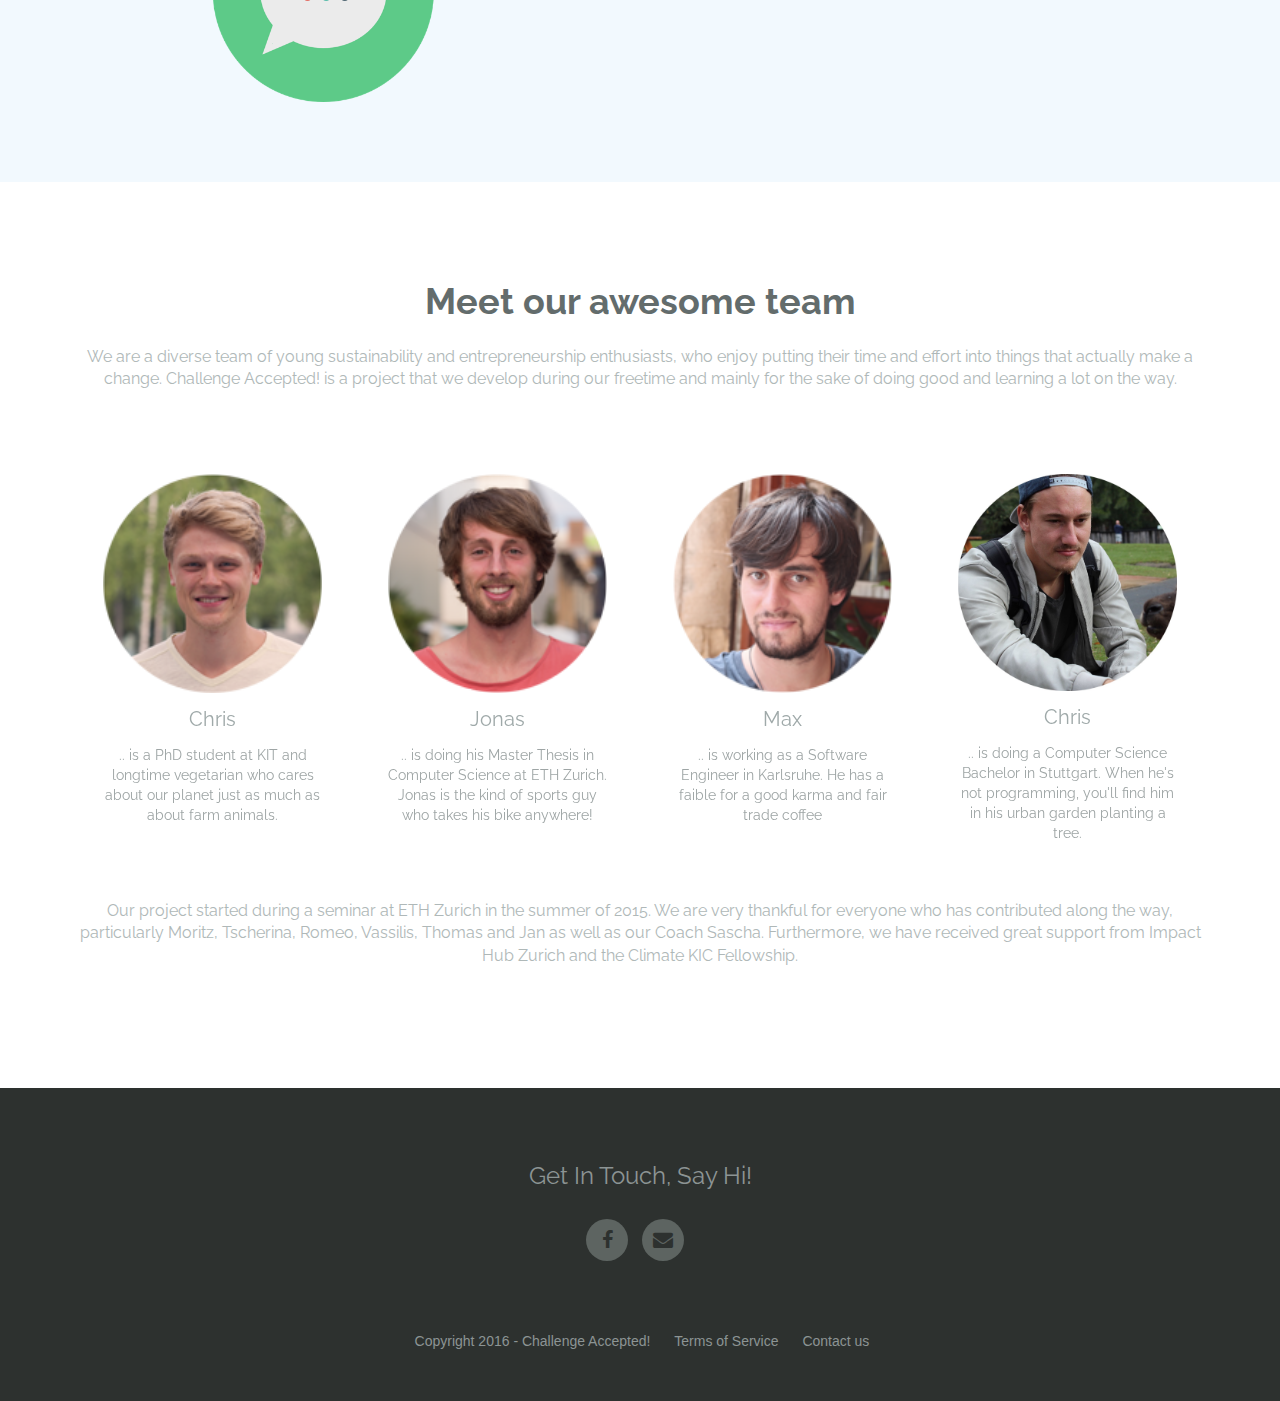
==== commit 0125250b: "leck mich doch" ====
--- a/index.html
+++ b/index.html
@@ -60,9 +60,8 @@
 								<div class="collapse navbar-collapse" id="bs-example-navbar-collapse-1">
 								  <ul class="nav navbar-nav">
 									<li class="active"><a href="#">Home <span class="sr-only">(current)</span></a></li>
-
-									<li><a href="#how">How it works</a></li>
-									<li><a href="#team">Team</a></li>
+									<li><a href="#contant-1">How it works</a></li>
+									<li><a href="#gallery">Team</a></li>
                                     <li><a href="#footer">Contact</a></li>
 
 								  </ul>
@@ -174,7 +173,7 @@
         <!-- contant-1 start
         ===================================================== -->
 
-        <section id="how">
+        <section id="contant-1">
             <div class="container">
                 <div class="row">
                     <div class="col-md-4">
@@ -302,7 +301,7 @@
          <!-- Gallery Start
         ============================================================= -->
 
-        <section id="team">
+        <section id="gallery">
             <div class="container">
                 <div class="row">
                     <div class="col-md-12">
@@ -342,7 +341,7 @@
                                     </div>
                                     <div class="gallery-items-text">
                                         <h3>Max</h3>
-                                        <p>.. is working as a Software Engineer in Karlsruhe. He has a faible for a good karma and fair trade coffee. </p>
+                                        <p>.. is working as a Software Engineer in Karlsruhe. He has a faible for a good karma and fair trade coffee </p>
                                     </div>
                                 </div>
                                 <div class="gallery-items item">
@@ -350,7 +349,7 @@
                                         <img src="img/kangaroo.jpg" alt="img">
                                     </div>
                                     <div class="gallery-items-text">
-                                    <h3>Chris</h3>
+                                  <h3>Chris</h3>
                                         <p>.. is doing a Computer Science Bachelor in Stuttgart. When he's not programming, you'll find him in his urban garden planting a tree.</p>
                                     </div>
                                 </div>
@@ -375,8 +374,6 @@
 
 
         <section id="footer">
-                        <a name="contact">
-
             <div class="container">
                 <div class="row">
                     <div class="col-md-12">
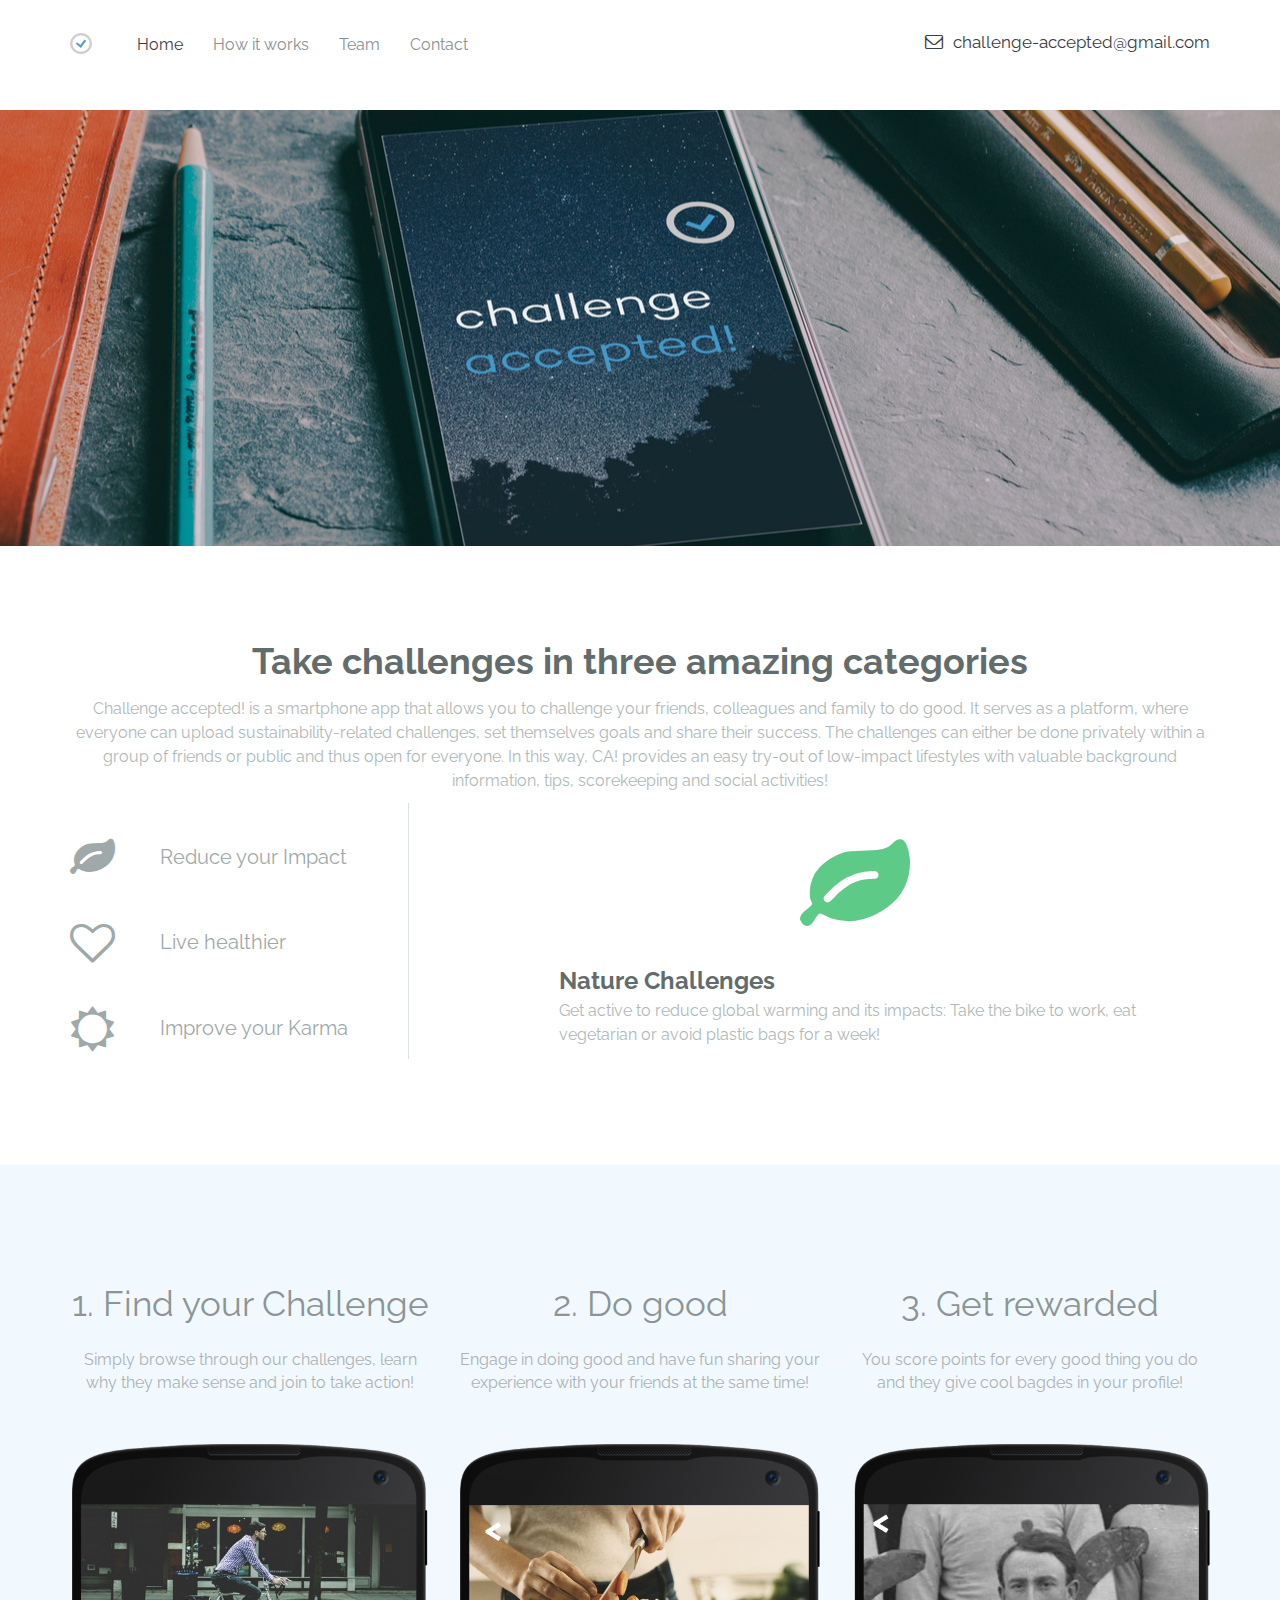
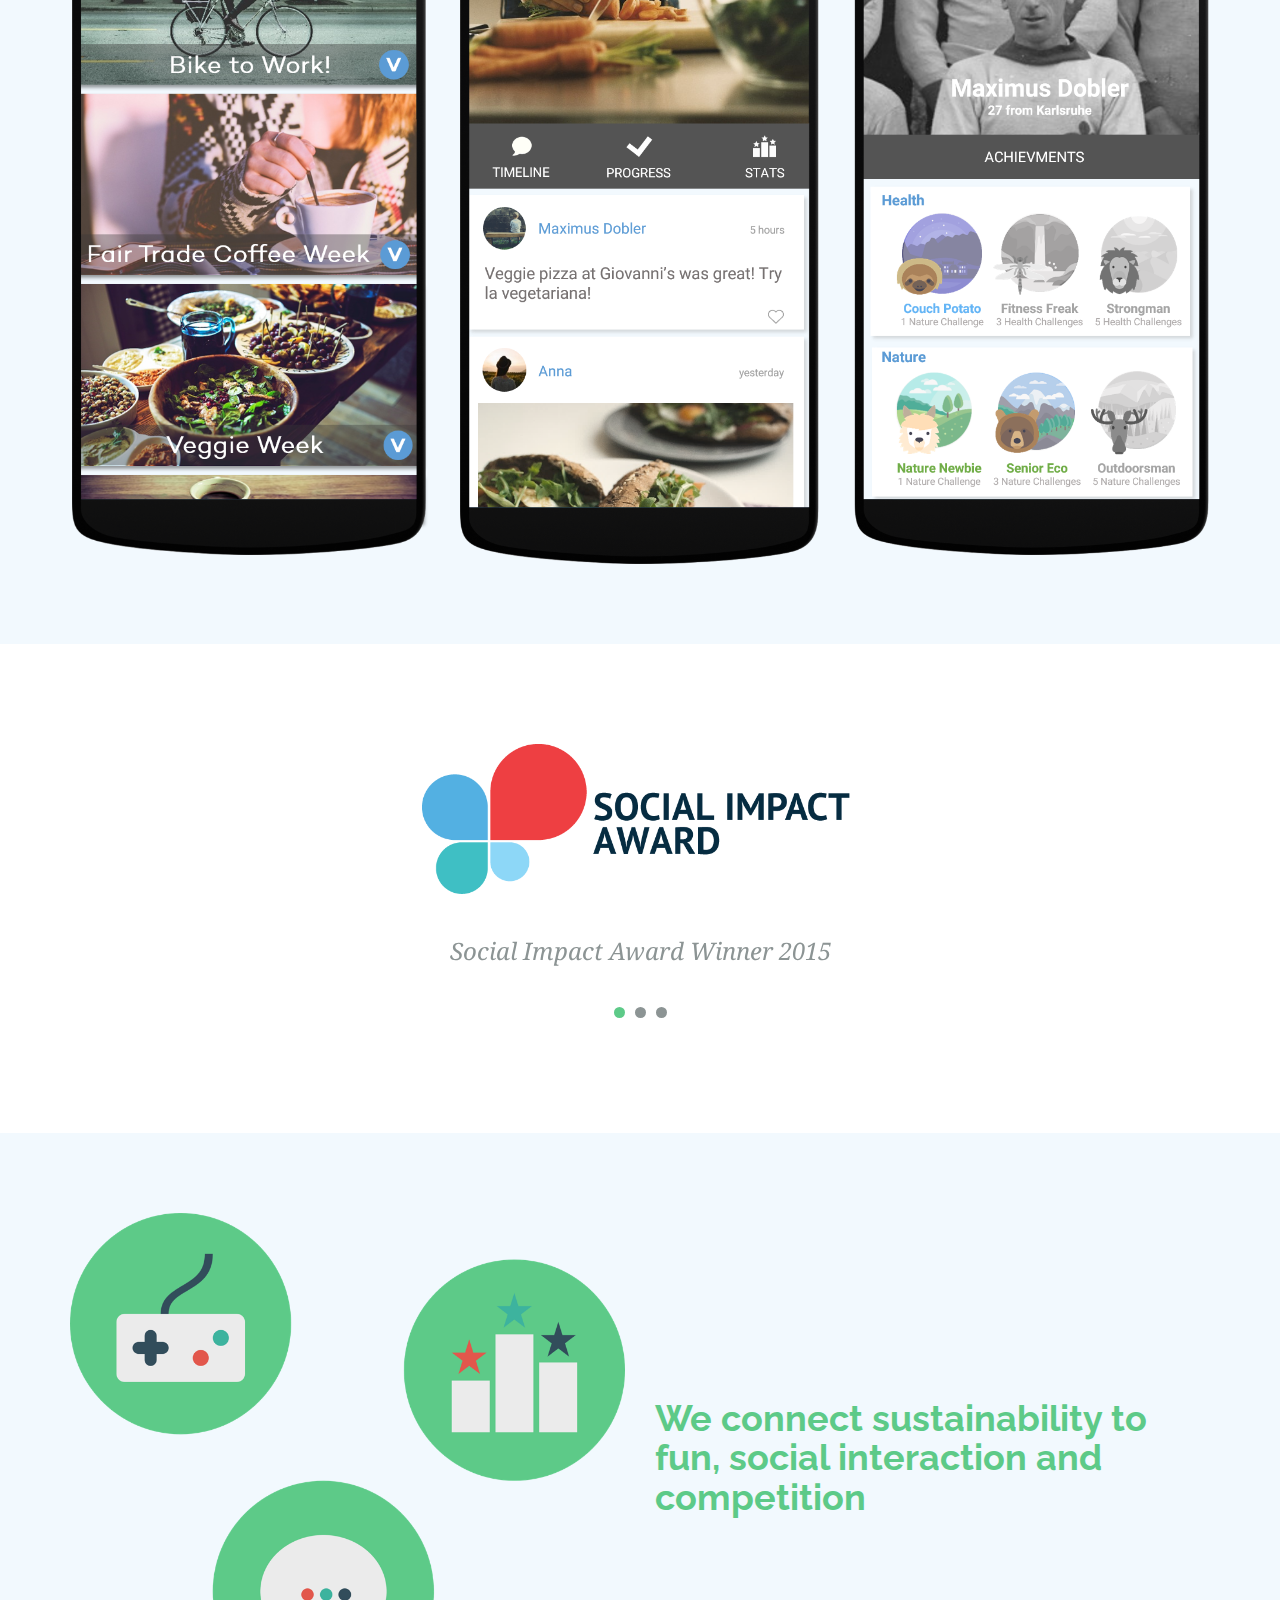
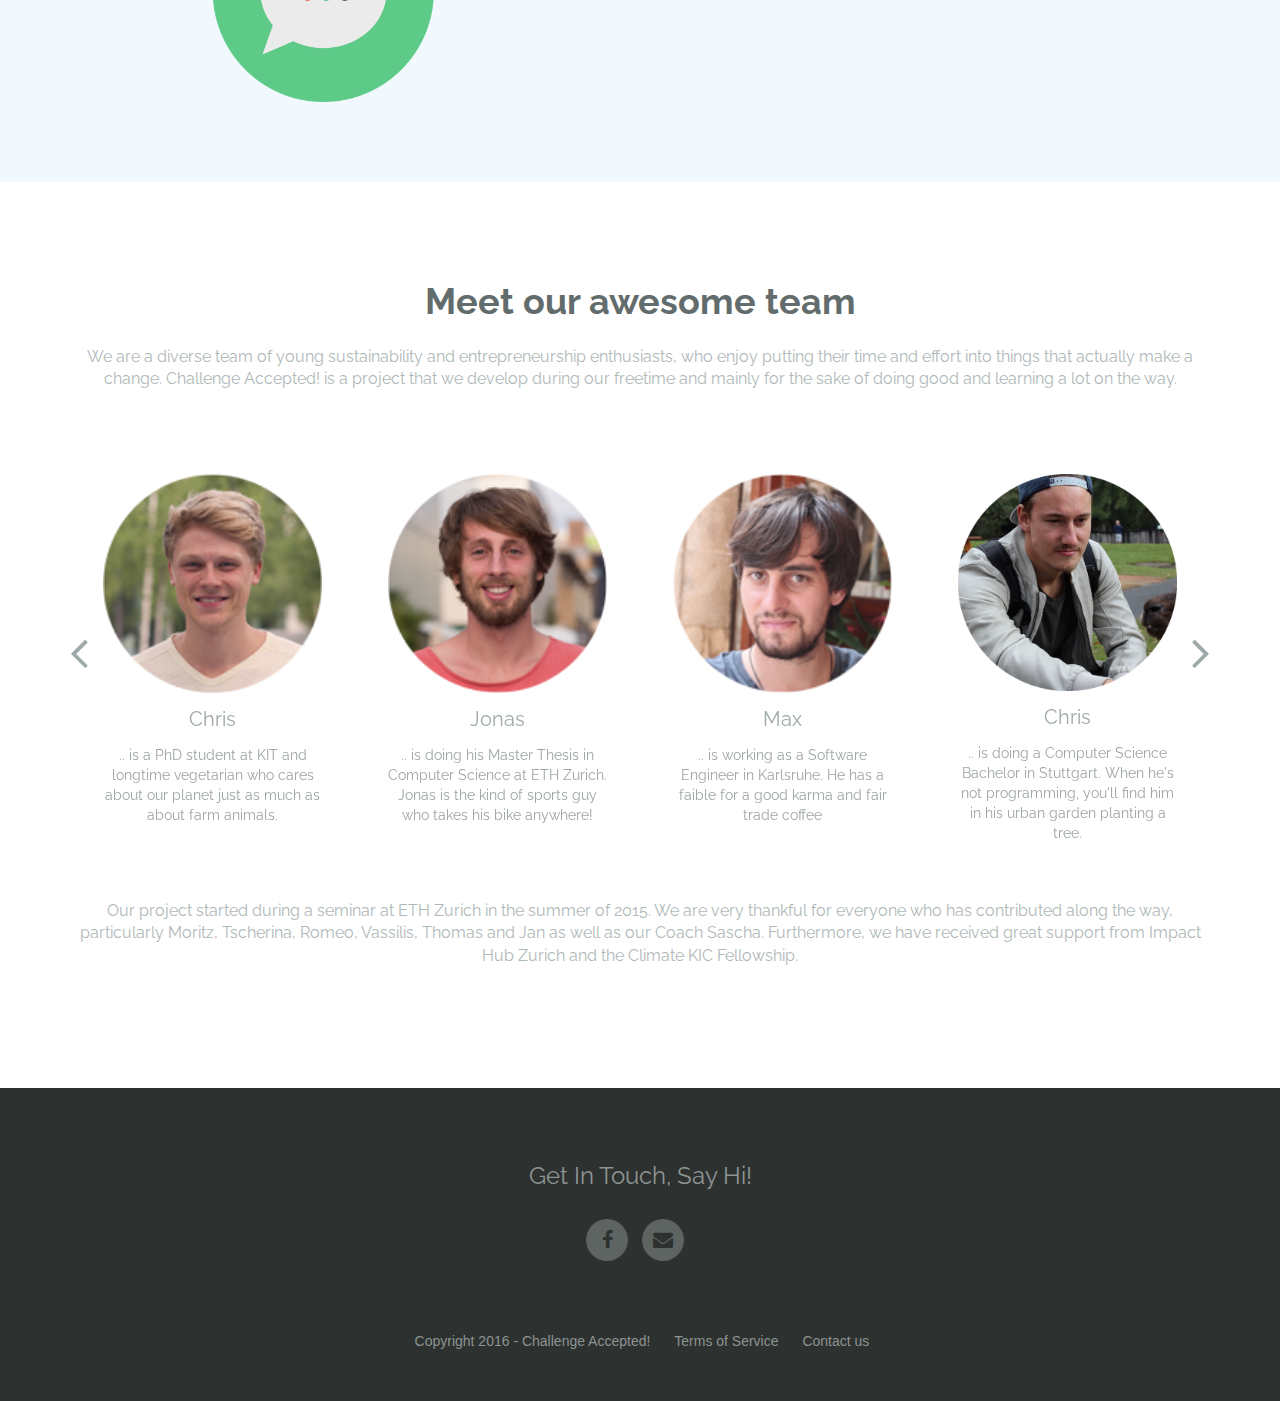
==== commit 36107c6b: "team" ====
--- a/index.html
+++ b/index.html
@@ -346,11 +346,20 @@
                                 </div>
                                 <div class="gallery-items item">
                                     <div class="gallery-img">
-                                        <img src="img/kangaroo.jpg" alt="img">
+                                        <img src="img/kangoroo.jpg" alt="img">
                                     </div>
                                     <div class="gallery-items-text">
                                   <h3>Chris</h3>
                                         <p>.. is doing a Computer Science Bachelor in Stuttgart. When he's not programming, you'll find him in his urban garden planting a tree.</p>
+                                    </div>
+                                </div>
+                                <div class="gallery-items item">
+                                    <div class="gallery-img">
+                                        <img src="img/pepole-img.png" alt="img">
+                                    </div>
+                                    <div class="gallery-items-text">
+                                  <h3>Max</h3>
+                                        <p>.. is doing a Computer Science Bachelor at KIT.</p>
                                     </div>
                                 </div>
                             </div>
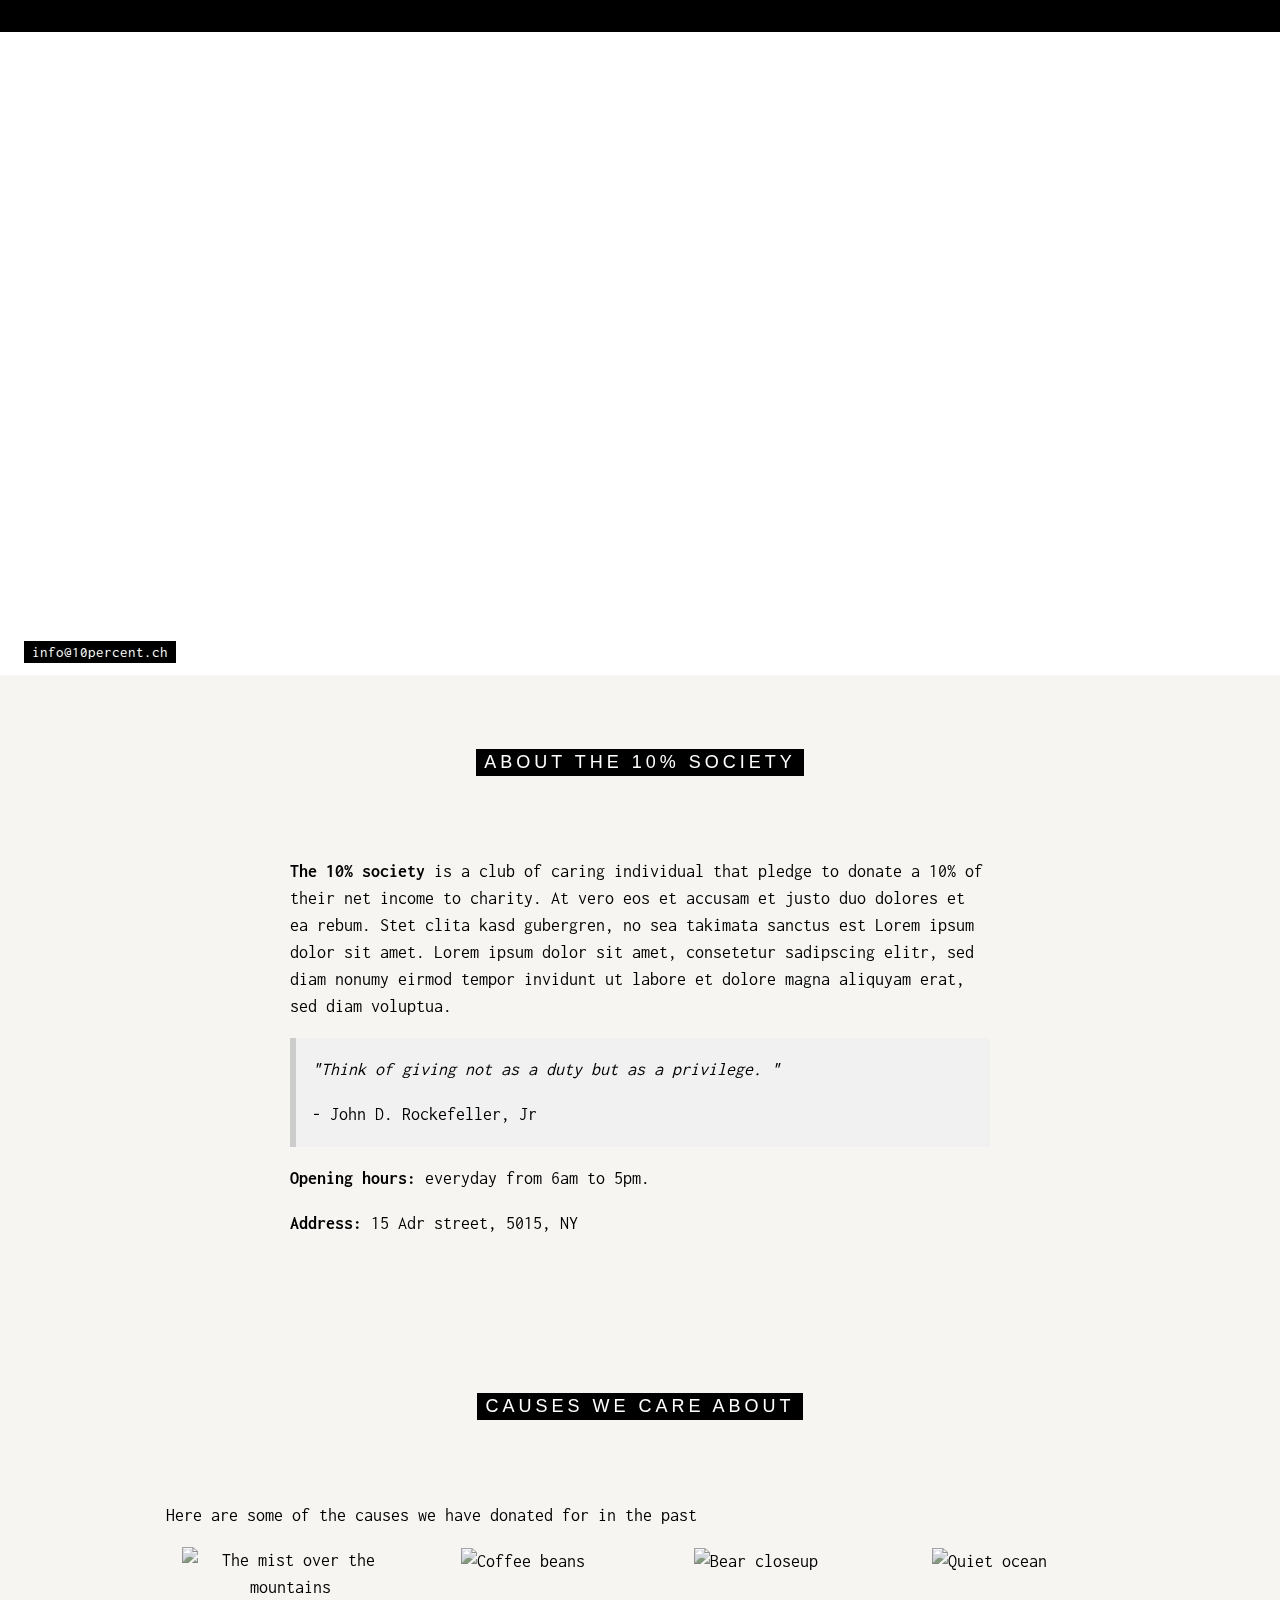
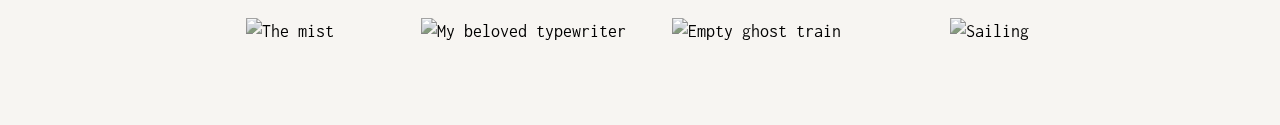
==== commit e4b88c16: "starting 10% homepage" ====
--- a/index.html
+++ b/index.html
@@ -1,444 +1,140 @@
 <!DOCTYPE html>
-<!--[if lt IE 7]>      <html class="no-js lt-ie9 lt-ie8 lt-ie7"> <![endif]-->
-<!--[if IE 7]>         <html class="no-js lt-ie9 lt-ie8"> <![endif]-->
-<!--[if IE 8]>         <html class="no-js lt-ie9"> <![endif]-->
-<!--[if gt IE 8]><!--> <html class="no-js"> <!--<![endif]-->
-    <head>
-        <meta charset="utf-8">
-        <meta http-equiv="X-UA-Compatible" content="IE=edge">
-        <title></title>
-        <meta name="description" content="">
-        <meta name="viewport" content="width=device-width, initial-scale=1">
+<html>
+<title>W3.CSS Template</title>
+<meta charset="UTF-8">
+<meta name="viewport" content="width=device-width, initial-scale=1">
+<link rel="stylesheet" href="https://www.w3schools.com/w3css/4/w3.css">
+<link rel="stylesheet" href="https://fonts.googleapis.com/css?family=Inconsolata">
+<style>
+body, html {
+  height: 100%;
+  font-family: "Inconsolata", sans-serif;
+}
 
-        <!-- Place favicon.ico and apple-touch-icon.png in the root directory -->
+.bgimg {
+  background-position: center;
+  background-size: cover;
+  background-image: url("/w3images/coffeehouse.jpg");
+  min-height: 75%;
+}
 
-        <link href='http://fonts.googleapis.com/css?family=Raleway:400,100,300,700,600,500' rel='stylesheet' type='text/css'>
-		<link href='http://fonts.googleapis.com/css?family=Droid+Serif:400,400italic,700' rel='stylesheet' type='text/css'>
+.menu {
+  display: none;
+}
+</style>
+<body>
 
+<!-- Links (sit on top) JUST A BLACK HEADER NOW -->
+<div class="w3-top">
+  <div class="w3-row w3-padding w3-black">
+    <div class="w3-col s3">
+      <a href="#" class="w3-button w3-block w3-black"></a>
+    </div>
 
-        <link rel="stylesheet" href="css/slicknav.css">
-        <link rel="stylesheet" href="css/owl.theme.css">
-        <link rel="stylesheet" href="css/owl.carousel.css">
-        <link rel="stylesheet" href="css/owl.transitions.css">
-        <link rel="stylesheet" href="css/font-awesome.min.css">
-        <link rel="stylesheet" href="css/bootstrap.min.css">
-        <link rel="stylesheet" href="css/main.css">
-        <link rel="stylesheet" href="css/responsive.css">
-        <script src="js/vendor/modernizr-2.6.2.min.js"></script>
-    </head>
-    <body>
-        <!--[if lt IE 7]>
-            <p class="browsehappy">You are using an <strong>outdated</strong> browser. Please <a href="http://browsehappy.com/">upgrade your browser</a> to improve your experience.</p>
-        <![endif]-->
+  </div>
+</div>
 
-        <!-- Add your site or application content here -->
-         
-         <!-- header Start
-         ================================================= -->
-        
-        <section id="header">
-            <div class="container">
-                <div class="row">
-                    <div class="col-md-6">
-                        <div class="block-left">
-							<nav class="navbar navbar-default" role="navigation">
-							  <div class="container-fluid">
-								<!-- Brand and toggle get grouped for better mobile display -->
-								<div class="navbar-header">
-								  <button type="button" class="navbar-toggle collapsed" data-toggle="collapse" data-target="#bs-example-navbar-collapse-1">
-									<span class="sr-only">Toggle navigation</span>
-									<span class="icon-bar"></span>
-									<span class="icon-bar"></span>
-									<span class="icon-bar"></span>
-								  </button>
-								  <div class="nav-logo">
-									<a href="#"><img src="img/logo.png" alt="logo"></a>
-								  </div>
-								</div>
+<!-- Header with image -->
+<header class="bgimg w3-display-container w3-grayscale-min" id="home">
+  <div class="w3-display-bottomleft w3-center w3-padding-large w3-hide-small">
+    <span class="w3-tag">info@10percent.ch</span>
+  </div>
+  <div class="w3-display-middle w3-center">
+    <span class="w3-text-white" style="font-size:90px">the<br>Cafe</span>
+  </div>
+  <div class="w3-display-bottomright w3-center w3-padding-large">
+    <span class="w3-text-white">Zurich, Switzerland</span>
+  </div>
+</header>
 
-								<!-- Collect the nav links, forms, and other content for toggling -->
-								<div class="collapse navbar-collapse" id="bs-example-navbar-collapse-1">
-								  <ul class="nav navbar-nav">
-									<li class="active"><a href="#">Home <span class="sr-only">(current)</span></a></li>
-									<li><a href="#contant-1">How it works</a></li>
-									<li><a href="#gallery">Team</a></li>
-                                    <li><a href="#footer">Contact</a></li>
+<!-- Add a background color and large text to the whole page -->
+<div class="w3-sand w3-grayscale w3-large">
 
-								  </ul>
-								</div><!-- /.navbar-collapse -->
-							  </div><!-- /.container-fluid -->
-							</nav>
-                        </div>
-                    </div><!-- .col-md-6 -->
+<!-- About Container -->
+<div class="w3-container" id="about">
+  <div class="w3-content" style="max-width:700px">
+    <h5 class="w3-center w3-padding-64"><span class="w3-tag w3-wide">ABOUT THE 10% SOCIETY</span></h5>
+    <p> <p><strong>The 10% society</strong> is a club of caring individual that pledge to donate a 10% of their net income to charity. At vero eos et accusam et justo duo dolores et ea rebum. Stet clita kasd gubergren, no sea takimata sanctus est Lorem ipsum dolor sit amet. Lorem ipsum dolor sit amet, consetetur sadipscing elitr, sed diam nonumy eirmod tempor invidunt ut labore et dolore magna aliquyam erat, sed diam voluptua.</p>
+    <div class="w3-panel w3-leftbar w3-light-grey">
+      <p><i>"Think of giving not as a duty but as a privilege. 
+"</i></p>
+      <p>- John D. Rockefeller, Jr</p>
+    </div>
 
-                    <div class="col-md-6">
-                        <div class="block-right">
-                            <div class="contact-area">
-                                <ul>
-                                    <li><i class="fa fa-envelope-o"></i>challenge-accepted@gmail.com</li>
-                                </ul>
-                            </div>
-                        </div>
-                    </div><!-- .col-md-6 close -->
-                </div><!-- .row close -->
-            </div><!-- .container close -->
-        </section><!-- #heder close -->
-
-        <!-- Slider Start
-        ============================================================== -->
-
-        <section id="slider">
-            <div class="container">
-                <div class="row">
-                    <div class="col-md-12">
-                        <div class="block">
-                            <div class="slider-text-area">
-                                <div class="slider-text">
-                                   
-                                </div>
-                            </div>
-                        </div>
-                    </div><!-- .col-md-12 close -->
-                </div><!-- .row close -->
-            </div><!-- .container close -->
-        </section><!-- #slider close -->
-
-        <!-- Service Start 
-        ============================================================= -->
-
-        <section id="service">  
-            <div class="container">
-                <div class="row">
-                    <div class="col-md-12">
-                        <div class="block-top">
-                            <div class="service-header">
-                                <h1>Take challenges in three amazing categories</h1>
-                                <p>Challenge accepted! is a smartphone app that allows you to challenge your friends, colleagues and family to do good. It serves as a platform, where everyone can upload sustainability-related challenges, set themselves goals and share their success. The challenges can either be done privately within a group of friends or public and thus open for everyone. In this way, CA! provides an easy try-out of low-impact lifestyles with valuable background information, tips, scorekeeping and social activities! </p>
-                            </div>
-                        </div>
-                    </div><!-- .col-md-12 close -->
-                </div><!-- row close -->
-				<div class="row">
-					<div class="col-md-12">
-						<div class="block-bottom">
-							<div class="service-tab">
-								  <!-- Nav tabs -->
-								  <ul class="badhon-tab" role="tablist">
-									<li class="active"><a href="#home" aria-controls="home" role="tab" data-toggle="tab">
-									<i class="fa fa-leaf"></i>
-									Reduce your     Impact
-									</a></li>
-									<li><a href="#profile" aria-controls="profile" role="tab" data-toggle="tab">
-									<i class="fa fa-heart-o"></i>
-									Live healthier
-									</a></li>
-									<li><a href="#messages" aria-controls="messages" role="tab" data-toggle="tab">
-									<i class="fa fa-sun-o"></i>
-									Improve your Karma
-									</a></li>
-								  </ul>
-
-								  <!-- Tab panes -->
-								  <div class="tab-content edit-tab-content">
-									<div class="tab-pane active edit-tab" id="home">
-										<div class="teb-icon-edit">
-											<i class="fa fa-leaf"></i>
-										</div>
-										<h1>Nature Challenges</h1>
-										<p>Get active to reduce global warming and its impacts: Take the bike to work, eat vegetarian or avoid plastic bags for a week!</p>
-									</div>
-									<div class="tab-pane edit-tab" id="profile">
-										<div class="teb-icon-edit">
-											<i class="fa fa-heart-o"></i>
-										</div>
-										<h1>Health Challenges</h1>
-										<p>Do more Sports, eat healthy or stop smoking: Various challenges are waiting to reward you with an increased physical fitness and health level.</p>
-									</div>
-									<div class="tab-pane edit-tab" id="messages">
-										<div class="teb-icon-edit">
-											<i class="fa fa-sun-o"></i>
-										</div>
-										<h1>Karma Challenges</h1>
-										<p>Team up with your friends to engage in fair trade, charity work or donation challenges that help to make our world more peaceful and equitable place</p>
-									</div>
-								  </div>
-							</div>
-						</div>
-					</div><!-- .col-md-12 close -->
-				</div><!-- row close -->
-            </div><!-- .container close -->
-        </section><!-- #service close -->
-
-
-        <!-- contant-1 start
-        ===================================================== -->
-
-        <section id="contant-1">
-            <div class="container">
-                <div class="row">
-                    <div class="col-md-4">
-                        <div class="block-left">
-                            <div class="contant-1-text-area">
-                                <div class="contant-1-text">
-                                    <h2>1. Find your Challenge</h2>
-                                    <p>Simply browse through our challenges, learn why they make sense and join to take action!  </p>
-                                          <br>                                                    </br>
-                                </div>
-                                <div class="block-right-img">
-                                <img src="img/phone1.png" alt="img">
-                            </div>
-                            </div>
-                        </div>
-                    </div><!-- .col-md-6 close -->
-                         <div class="container">
-                <div class="row">
-                    <div class="col-md-4">
-                        <div class="block-left">
-                            <div class="contant-1-text-area">
-                                <div class="contant-1-text">
-                                    <h2>2. Do good</h2>
-                                    <p>Engage in doing good and have fun sharing your experience with your friends at the same time!</p>
-                                    <br>                                                    </br>
-                                </div>
-                                <div class="block-right-img">
-                                <img src="img/phone2.png" alt="img" align="center">
-                            </div>
-                            </div>
-                        </div>
-                    </div><!-- .col-md-6 close -->
-                         <div class="container">
-                <div class="row">
-                    <div class="col-md-4">
-                        <div class="block-left">
-                            <div class="contant-1-text-area">
-                                <div class="contant-1-text">
-                                    <h2>3. Get rewarded</h2>
-                                    <p>You score points for every good thing you do and they give cool bagdes in your profile! </p>
-                                          <br>                                                    </br>
-                                </div>
-                                <div class="block-right-img">
-                                <img src="img/phone3.png" alt="img">
-                            </div>
-                            </div>
-                        </div>
-                    </div><!-- .col-md-6 close -->
-                    
-        </section><!-- #contant-1 close -->
-
-
-        <!-- testimonial Start
-        ============================================================= -->
-
-        <section id="testimonial">
-            <div class="container">
-                <div class="row">
-                    <div class="col-md-12">
-                        <div class="block">
-                            <div class="testimonial-area">
-                                <div class="tm-contant">
-                                    <div class="tm-contant-items" id="slide-testimonial">
-                                        <div class="tm-contant-list item">
-                                            <div class="tm-img">
-                                                <img src="img/SIA.png" alt="img">
-                                            </div>
-                                            <div class="tm-text">
-                                                <p>Social Impact Award Winner 2015</p>
-                                            </div>
-                                        </div>
-                                        <div class="tm-contant-list item">
-                                            <div class="tm-img">
-                                                <img src="img/I4C.png" alt="img">
-                                            </div>
-                                            <div class="tm-text">
-                                                <p>Climate KIC Fellow 1st Stage</p>
-                                            </div>
-                                        </div>
-                                        <div class="tm-contant-list item">
-                                            <div class="tm-img">
-                                                <img src="img/HUB.jpg" alt="img">
-                                            </div>
-                                            <div class="tm-text">
-                                                <p>Impact Hub Zurich Member</p>
-                                            </div>
-                                        </div>
-                                    </div>
-                                </div>
-                            </div>
-                        </div>
-                    </div><!-- .col-md-12 close -->
-                </div><!-- .row close -->
-            </div><!-- .container close -->
-        </section><!-- #testimonial close -->
-
-       
-        <!-- Contant-2 Start
-        =============================================================== -->
-
-        <section id="contant-2">
-            <div class="container">
-                <div class="row">
-                    <div class="col-md-6">
-                        <div class="block-left">
-                            <div class="contant-2-img">
-                                <img src="img/mobile-phon-3.png" alt="img">
-                            </div>
-                        </div>
-                    </div><!-- .col-md-6 close -->
-
-                    <div class="col-md-6">
-                        <div class="block-right">
-                            <div class="contant-2-text-area">
-                                <div class="contant-2-header">
-                                    <h1>We connect sustainability to fun, social interaction and competition</h2>
-                                </div>
-                            </div>
-                        </div>
-                    </div><!-- .col-md-6 close -->
-                </div><!-- .row close -->
-            </div><!-- .container close -->
-        </section><!-- #contant-2 close -->
-
-         <!-- Gallery Start
-        ============================================================= -->
-
-        <section id="gallery">
-            <div class="container">
-                <div class="row">
-                    <div class="col-md-12">
-                        <div class="block-top">
-                            <div class="gallery-area">
-                                <h1>Meet our awesome team</h1>
-                                <p>We are a diverse team of young sustainability and entrepreneurship enthusiasts, who enjoy putting their time and effort into things that actually make a change. Challenge Accepted! is a project that we develop during our freetime and mainly for the sake of doing good and learning a lot on the way. </p>
-                            </div>
-                        </div>
-                    </div><!-- .col-md-12 -->
-                </div><!-- .row close -->
-                <div class="row">
-                    <div class="col-md-12">
-                        <div class="block-bottom">
-                            <div class="gallery-list" id="owl-demo">
-                                <div class="gallery-items item">
-                                    <div class="gallery-img">
-                                        <img src="img/Chris.png" alt="img">
-                                    </div>
-                                    <div class="gallery-items-text">
-                                        <h3>Chris</h3>
-                                        <p>.. is a PhD student at KIT and longtime vegetarian who cares about our planet just as much as about farm animals. </p>
-                                    </div>
-                                </div>
-                                <div class="gallery-items item">
-                                    <div class="gallery-img">
-                                        <img src="img/Jonas.png" alt="img">
-                                    </div>
-                                    <div class="gallery-items-text">
-                                    <h3>Jonas</h3>
-                                        <p>.. is doing his Master Thesis in Computer Science at ETH Zurich. Jonas is the kind of sports guy who takes his bike anywhere!  </p>
-                                    </div>
-                                </div>
-                                <div class="gallery-items item">
-                                    <div class="gallery-img">
-                                        <img src="img/Max.png" alt="img">
-                                    </div>
-                                    <div class="gallery-items-text">
-                                        <h3>Max</h3>
-                                        <p>.. is working as a Software Engineer in Karlsruhe. He has a faible for a good karma and fair trade coffee </p>
-                                    </div>
-                                </div>
-                                <div class="gallery-items item">
-                                    <div class="gallery-img">
-                                        <img src="img/kangoroo.jpg" alt="img">
-                                    </div>
-                                    <div class="gallery-items-text">
-                                  <h3>Chris</h3>
-                                        <p>.. is doing a Computer Science Bachelor in Stuttgart. When he's not programming, you'll find him in his urban garden planting a tree.</p>
-                                    </div>
-                                </div>
-                                <div class="gallery-items item">
-                                    <div class="gallery-img">
-                                        <img src="img/pepole-img.png" alt="img">
-                                    </div>
-                                    <div class="gallery-items-text">
-                                  <h3>Max</h3>
-                                        <p>.. is doing a Computer Science Bachelor at KIT.</p>
-                                    </div>
-                                </div>
-                            </div>
-                        </div>
-                    </div><!-- .col-md-12 close -->
-                </div><!-- .row close -->
-                 <div class="row">
-                    <div class="col-md-12">
-                        <div class="block-top">
-                            <div class="gallery-area">
-                                <p>Our project started during a seminar at ETH Zurich in the summer of 2015. We are very thankful for everyone who has contributed along the way, particularly Moritz, Tscherina, Romeo, Vassilis, Thomas and Jan as well as our Coach Sascha. Furthermore, we have received great support from Impact Hub Zurich and the Climate KIC Fellowship.</p>
-                            </div>
-                        </div>
-                    </div><!-- .col-md-12 -->
-                </div><!-- .row close -->
-            </div><!-- .container close -->
-        </section><!-- #gallery close -->
+    <p><strong>Opening hours:</strong> everyday from 6am to 5pm.</p>
+    <p><strong>Address:</strong> 15 Adr street, 5015, NY</p>
+  </div>
+</div>
 
 
 
 
+<!-- Container (Portfolio Section) -->
+<div class="w3-content w3-container w3-padding-64" id="portfolio">
+  <h5 class="w3-center w3-padding-64"><span class="w3-tag w3-wide">CAUSES WE CARE ABOUT</span></h5>
+  <p>Here are some of the causes we have donated for in the past</p>
 
-        <section id="footer">
-            <div class="container">
-                <div class="row">
-                    <div class="col-md-12">
-                        <div class="block">
-                            <div class="footer-contant">
-                                <h3>Get In Touch, Say Hi!</h3>
-                                <div class="social-icon">
-                                    <a href="https://www.facebook.com/Challenge-Accepted-744075225713490/"><i class="fa fa-facebook"></i></a>
-                                    <a href="#"><i class="fa fa-envelope"></i></a>
-                                </div>
-                                <div class="support-link">
-                                    <ul>
-                                        <li><a><i class="fa fa-copyright"></i>
-Copyright 2016 - Challenge Accepted!</a></li>
-                                        <li><a href="impressum.html">Terms of Service</a></li>
-                                                                                <li><a href="#">Contact us</a></li>
+  <!-- Responsive Grid. Four columns on tablets, laptops and desktops. Will stack on mobile devices/small screens (100% width) -->
+  <div class="w3-row-padding w3-center">
+    <div class="w3-col m3">
+      <img src="/w3images/p1.jpg" style="width:100%" onclick="onClick(this)" class="w3-hover-opacity" alt="The mist over the mountains">
+    </div>
 
-                                    </ul>
-                                </div>
-                            </div>
-                        </div>
-                    </div><!-- col-md-12 -->
-                </div><!-- .row -->
-            </div><!-- .container -->
-        </section><!-- #footer -->
+    <div class="w3-col m3">
+      <img src="/w3images/p2.jpg" style="width:100%" onclick="onClick(this)" class="w3-hover-opacity" alt="Coffee beans">
+    </div>
+
+    <div class="w3-col m3">
+      <img src="/w3images/p3.jpg" style="width:100%" onclick="onClick(this)" class="w3-hover-opacity" alt="Bear closeup">
+    </div>
+
+    <div class="w3-col m3">
+      <img src="/w3images/p4.jpg" style="width:100%" onclick="onClick(this)" class="w3-hover-opacity" alt="Quiet ocean">
+    </div>
+  </div>
+
+  <div class="w3-row-padding w3-center w3-section">
+    <div class="w3-col m3">
+      <img src="/w3images/p5.jpg" style="width:100%" onclick="onClick(this)" class="w3-hover-opacity" alt="The mist">
+    </div>
+
+    <div class="w3-col m3">
+      <img src="/w3images/p6.jpg" style="width:100%" onclick="onClick(this)" class="w3-hover-opacity" alt="My beloved typewriter">
+    </div>
+
+    <div class="w3-col m3">
+      <img src="/w3images/p7.jpg" style="width:100%" onclick="onClick(this)" class="w3-hover-opacity" alt="Empty ghost train">
+    </div>
+
+    <div class="w3-col m3">
+      <img src="/w3images/p8.jpg" style="width:100%" onclick="onClick(this)" class="w3-hover-opacity" alt="Sailing">
+    </div>
+
+  </div>
+</div>
 
 
 
+<!-- End page content -->
+</div>
 
+<script>
+// Tabbed Menu
+function openMenu(evt, menuName) {
+  var i, x, tablinks;
+  x = document.getElementsByClassName("menu");
+  for (i = 0; i < x.length; i++) {
+    x[i].style.display = "none";
+  }
+  tablinks = document.getElementsByClassName("tablink");
+  for (i = 0; i < x.length; i++) {
+    tablinks[i].className = tablinks[i].className.replace(" w3-dark-grey", "");
+  }
+  document.getElementById(menuName).style.display = "block";
+  evt.currentTarget.firstElementChild.className += " w3-dark-grey";
+}
+document.getElementById("myLink").click();
+</script>
 
-
-
-
-
-
-
-
-
-
-
-
-        <script src="http://ajax.googleapis.com/ajax/libs/jquery/1.10.2/jquery.min.js"></script>
-        <script>window.jQuery || document.write('<script src="js/vendor/jquery-1.10.2.min.js"><\/script>')</script>
-        <script src="js/owl.carousel.min.js"></script>
-        <script src="js/bootstrap.min.js"></script>
-        <script src="js/plugins.js"></script>
-        <script src="js/main.js"></script>
-
-        <!-- Google Analytics: change UA-XXXXX-X to be your site's ID. -->
-        <script>
-            (function(b,o,i,l,e,r){b.GoogleAnalyticsObject=l;b[l]||(b[l]=
-            function(){(b[l].q=b[l].q||[]).push(arguments)});b[l].l=+new Date;
-            e=o.createElement(i);r=o.getElementsByTagName(i)[0];
-            e.src='//www.google-analytics.com/analytics.js';
-            r.parentNode.insertBefore(e,r)}(window,document,'script','ga'));
-            ga('create','UA-XXXXX-X');ga('send','pageview');
-        </script>
-    </body>
+</body>
 </html>
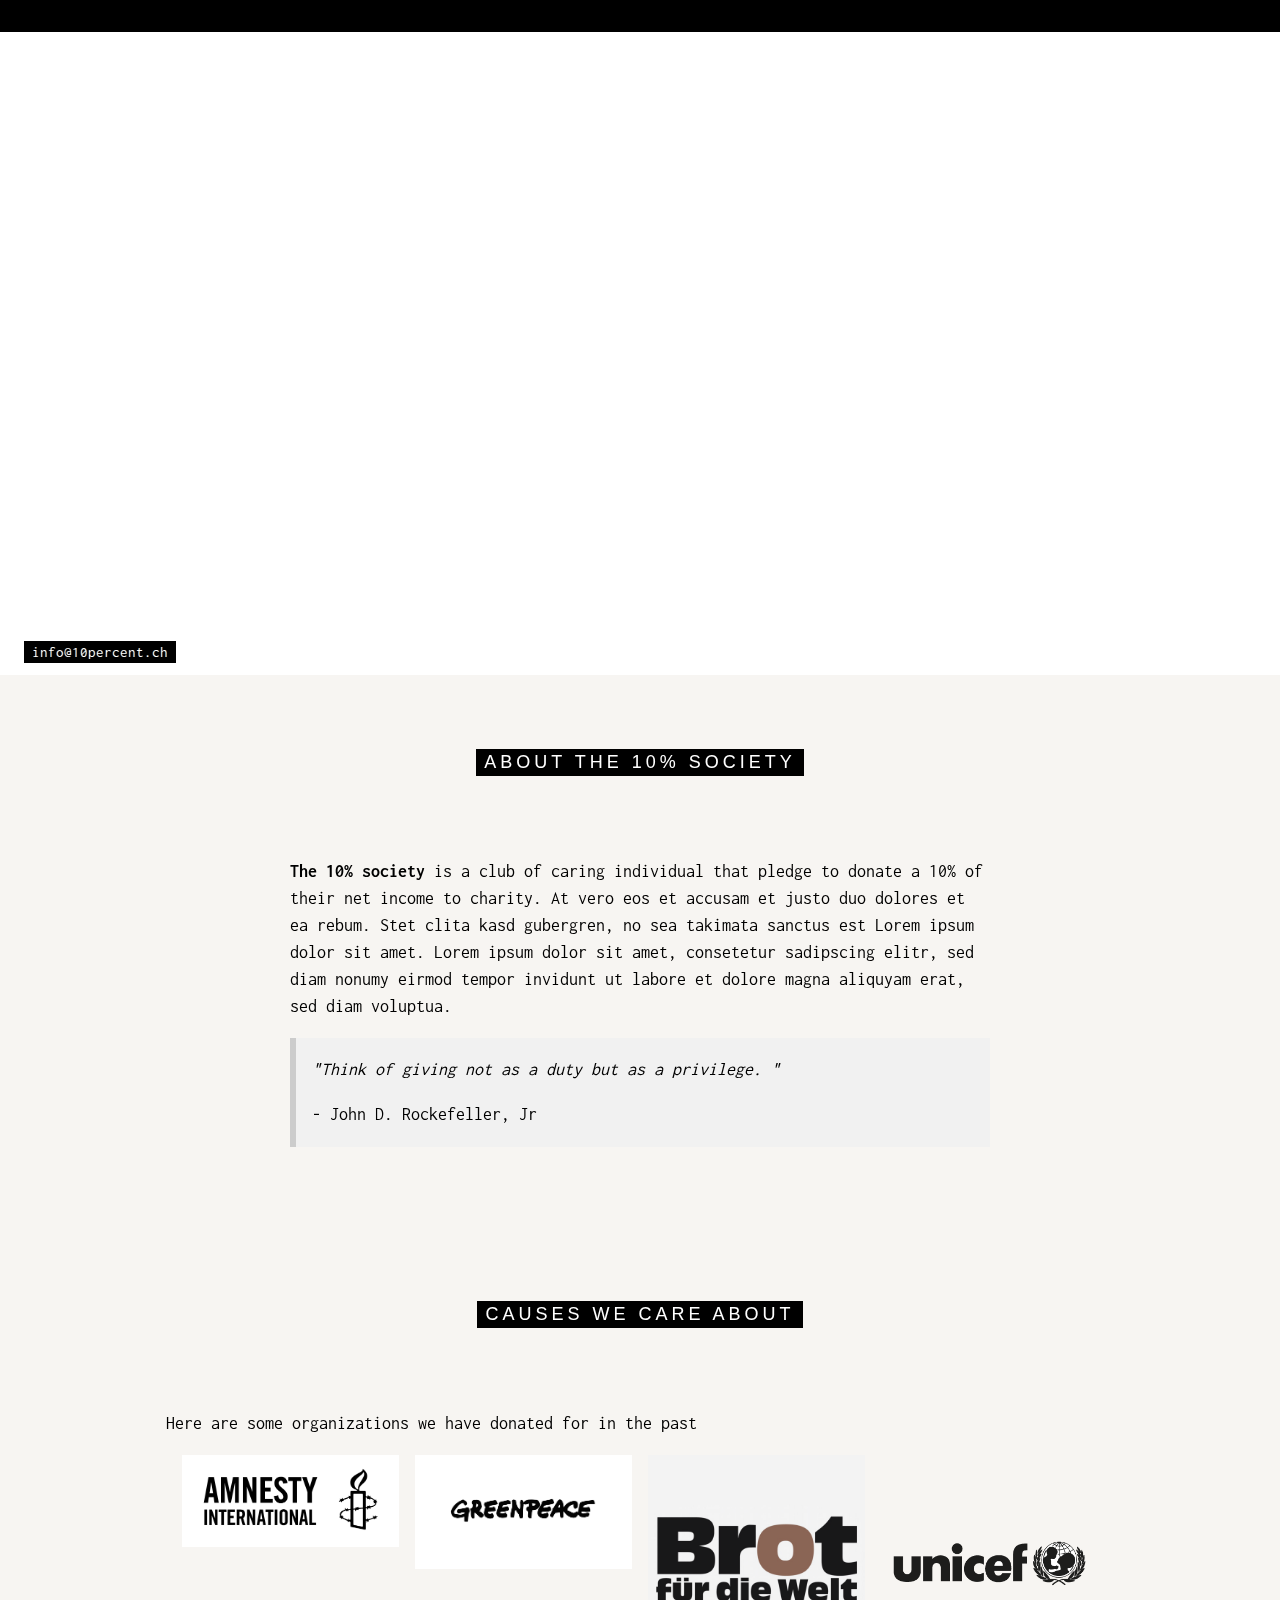
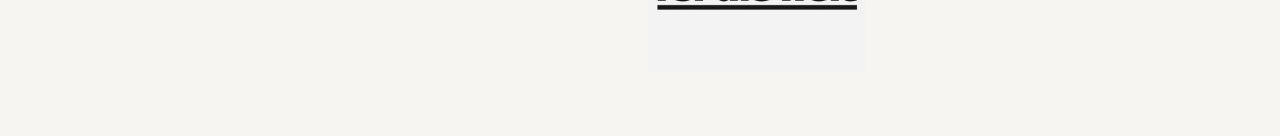
==== commit a5f542b7: "first draft" ====
--- a/index.html
+++ b/index.html
@@ -14,7 +14,7 @@
 .bgimg {
   background-position: center;
   background-size: cover;
-  background-image: url("/w3images/coffeehouse.jpg");
+  background-image: url("background.png");
   min-height: 75%;
 }
 
@@ -40,7 +40,7 @@
     <span class="w3-tag">info@10percent.ch</span>
   </div>
   <div class="w3-display-middle w3-center">
-    <span class="w3-text-white" style="font-size:90px">the<br>Cafe</span>
+    <span class="w3-text-white" style="font-size:90px"><br>10% Society</span>
   </div>
   <div class="w3-display-bottomright w3-center w3-padding-large">
     <span class="w3-text-white">Zurich, Switzerland</span>
@@ -60,9 +60,6 @@
 "</i></p>
       <p>- John D. Rockefeller, Jr</p>
     </div>
-
-    <p><strong>Opening hours:</strong> everyday from 6am to 5pm.</p>
-    <p><strong>Address:</strong> 15 Adr street, 5015, NY</p>
   </div>
 </div>
 
@@ -72,43 +69,26 @@
 <!-- Container (Portfolio Section) -->
 <div class="w3-content w3-container w3-padding-64" id="portfolio">
   <h5 class="w3-center w3-padding-64"><span class="w3-tag w3-wide">CAUSES WE CARE ABOUT</span></h5>
-  <p>Here are some of the causes we have donated for in the past</p>
+  <p>Here are some organizations we have donated for in the past</p>
 
   <!-- Responsive Grid. Four columns on tablets, laptops and desktops. Will stack on mobile devices/small screens (100% width) -->
   <div class="w3-row-padding w3-center">
     <div class="w3-col m3">
-      <img src="/w3images/p1.jpg" style="width:100%" onclick="onClick(this)" class="w3-hover-opacity" alt="The mist over the mountains">
+      <img src="causes/c1.png" style="width:100%" onclick="onClick(this)" class="w3-hover-opacity" alt="The mist over the mountains">
     </div>
 
     <div class="w3-col m3">
-      <img src="/w3images/p2.jpg" style="width:100%" onclick="onClick(this)" class="w3-hover-opacity" alt="Coffee beans">
+      <img src="causes/c2.png" style="width:100%" onclick="onClick(this)" class="w3-hover-opacity" alt="Coffee beans">
     </div>
 
     <div class="w3-col m3">
-      <img src="/w3images/p3.jpg" style="width:100%" onclick="onClick(this)" class="w3-hover-opacity" alt="Bear closeup">
+      <img src="causes/c3.jpg" style="width:100%" onclick="onClick(this)" class="w3-hover-opacity" alt="Bear closeup">
     </div>
 
     <div class="w3-col m3">
-      <img src="/w3images/p4.jpg" style="width:100%" onclick="onClick(this)" class="w3-hover-opacity" alt="Quiet ocean">
+      <img src="causes/c4.png" style="width:100%" onclick="onClick(this)" class="w3-hover-opacity" alt="Quiet ocean">
     </div>
-  </div>
-
-  <div class="w3-row-padding w3-center w3-section">
-    <div class="w3-col m3">
-      <img src="/w3images/p5.jpg" style="width:100%" onclick="onClick(this)" class="w3-hover-opacity" alt="The mist">
-    </div>
-
-    <div class="w3-col m3">
-      <img src="/w3images/p6.jpg" style="width:100%" onclick="onClick(this)" class="w3-hover-opacity" alt="My beloved typewriter">
-    </div>
-
-    <div class="w3-col m3">
-      <img src="/w3images/p7.jpg" style="width:100%" onclick="onClick(this)" class="w3-hover-opacity" alt="Empty ghost train">
-    </div>
-
-    <div class="w3-col m3">
-      <img src="/w3images/p8.jpg" style="width:100%" onclick="onClick(this)" class="w3-hover-opacity" alt="Sailing">
-    </div>
+ 
 
   </div>
 </div>
